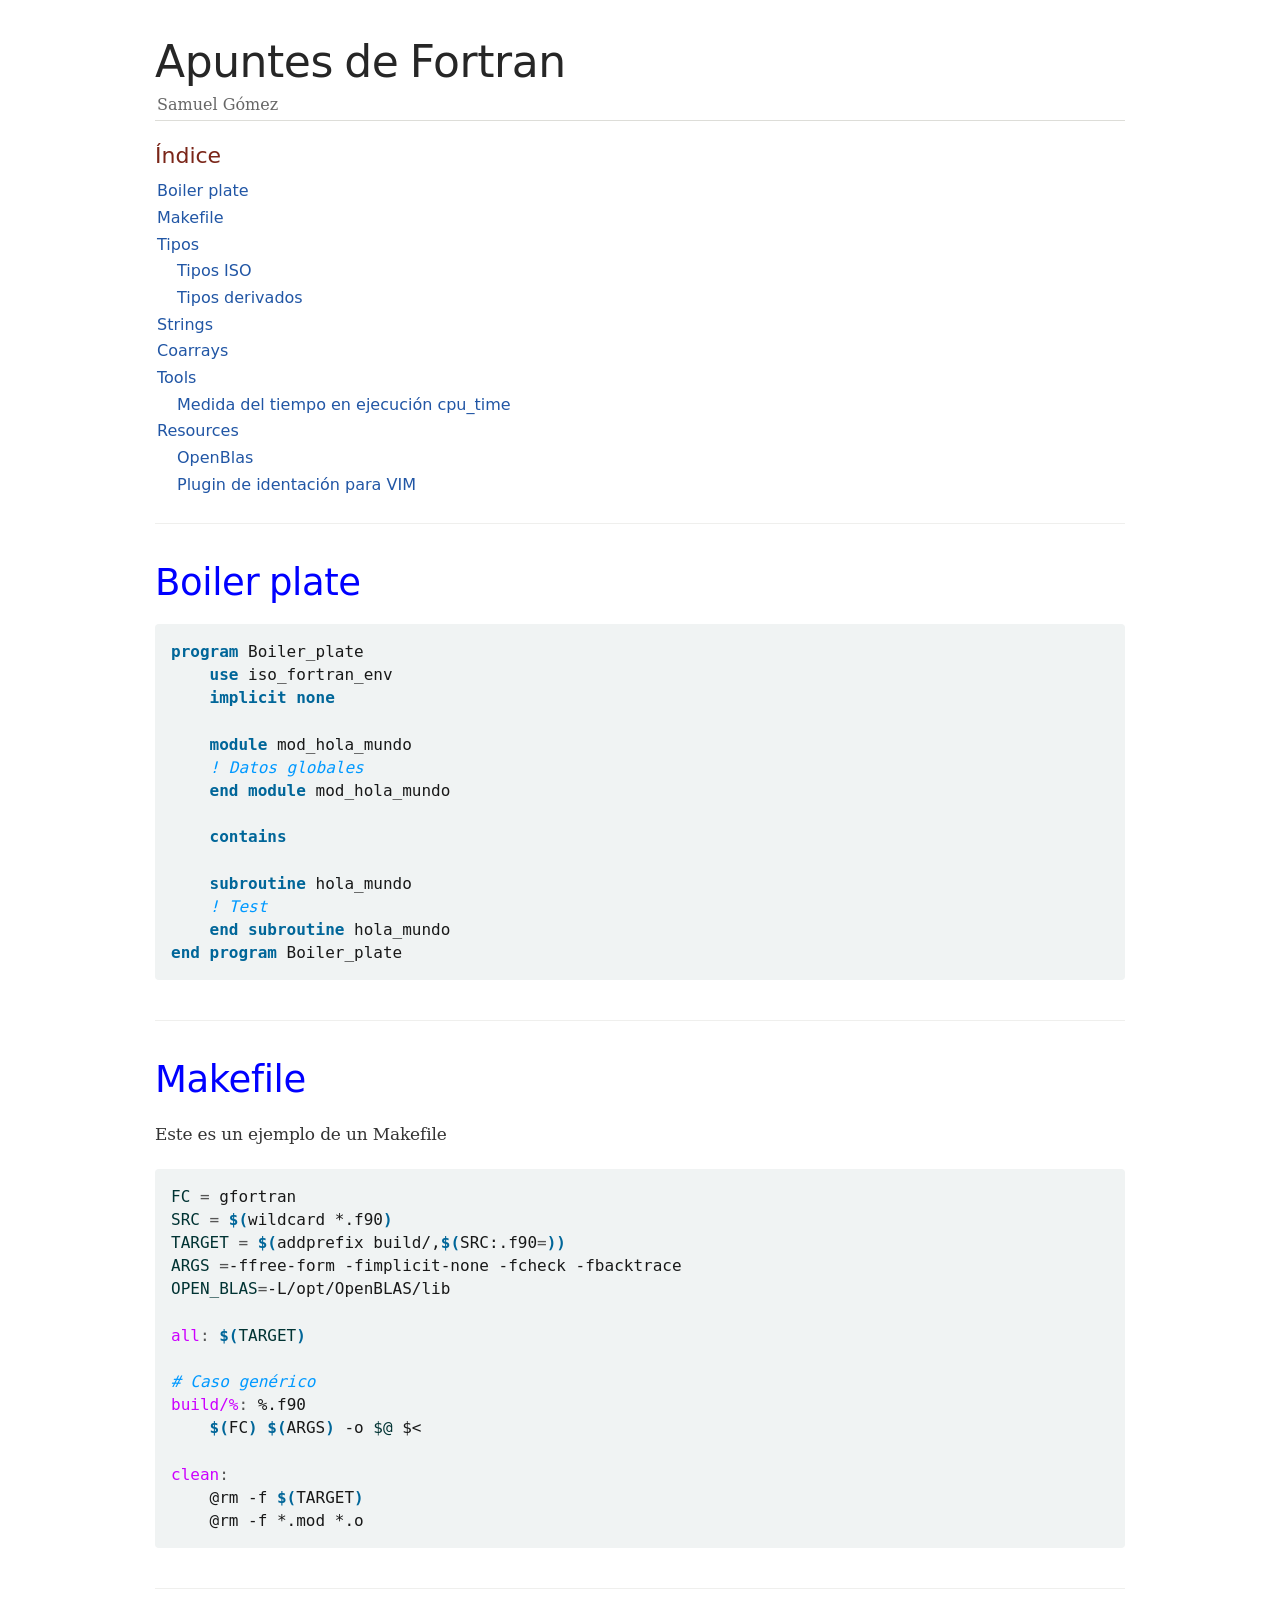
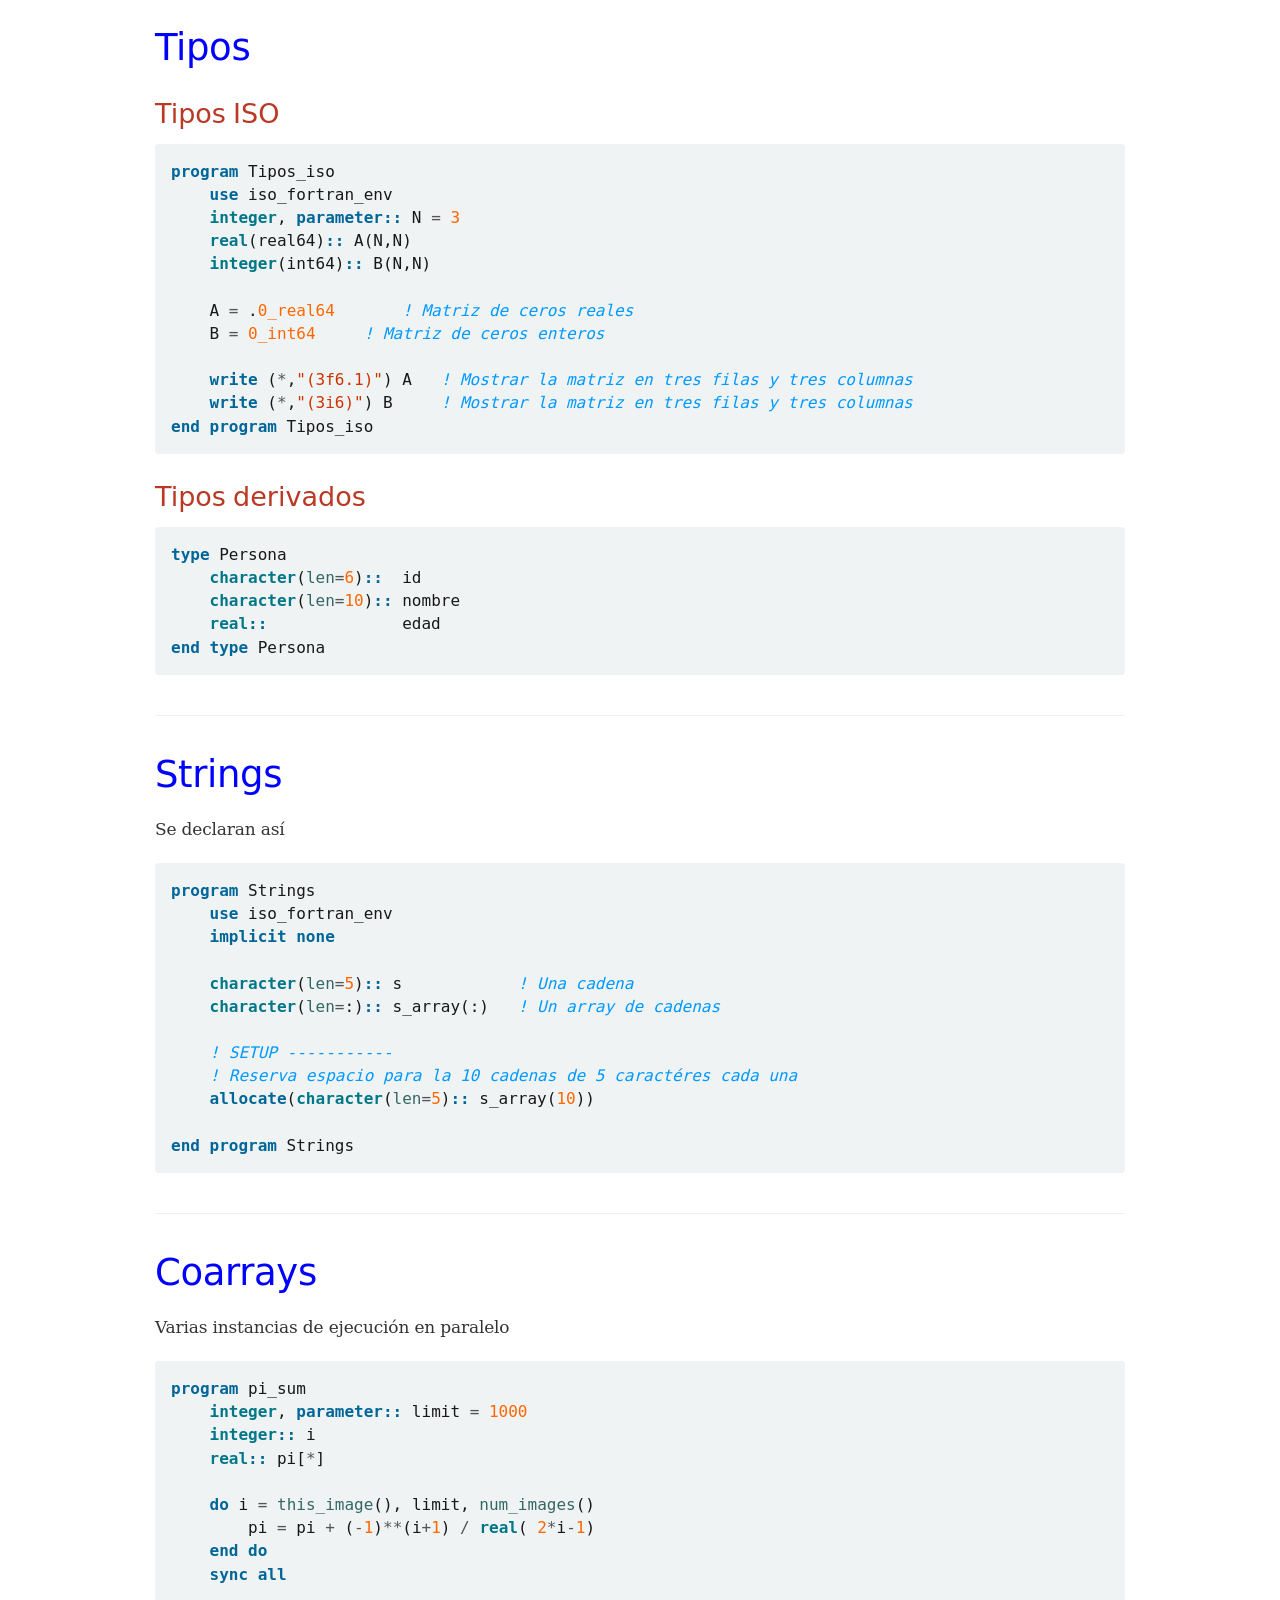
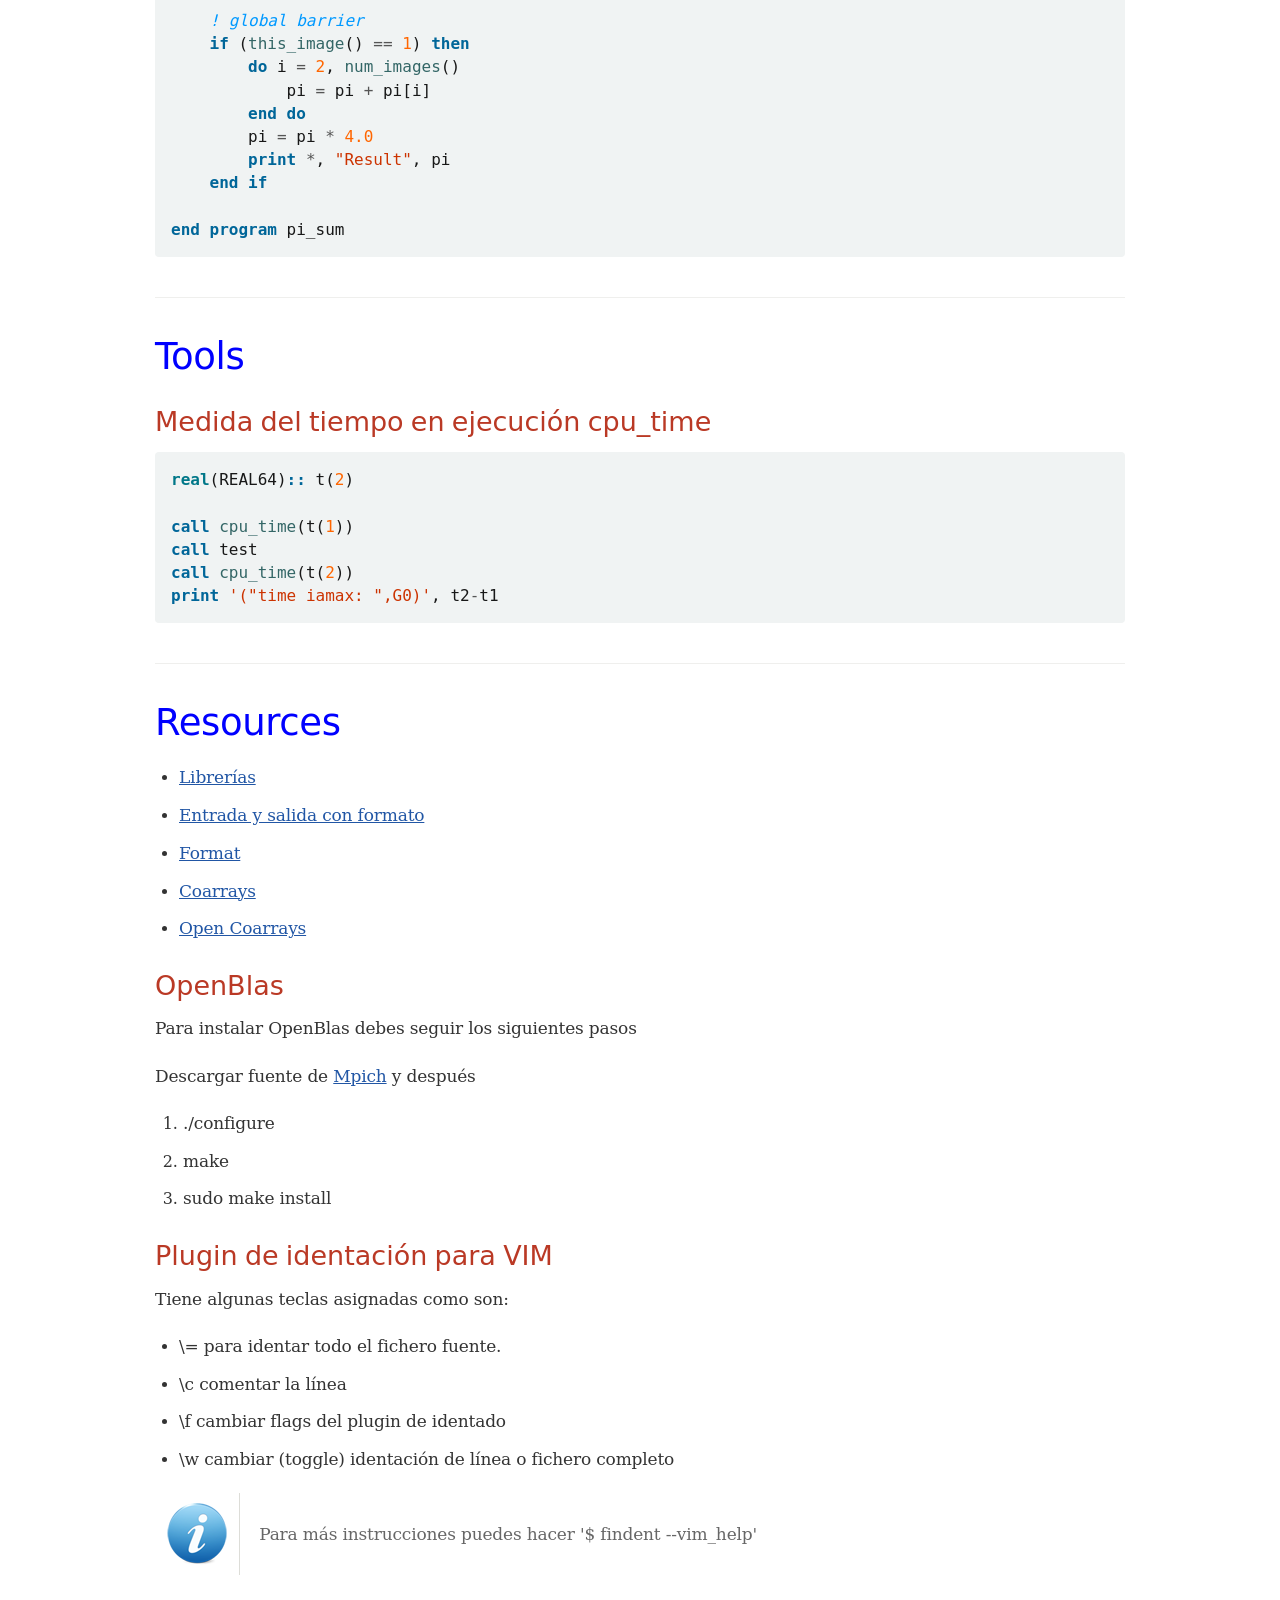
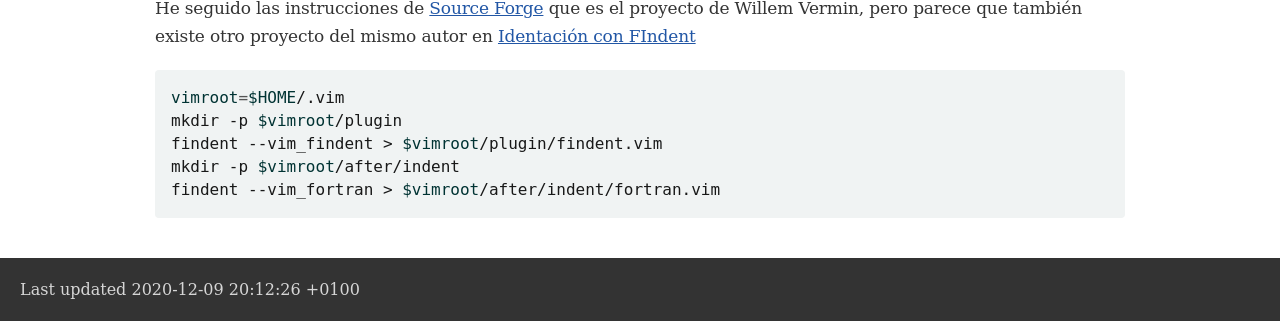
==== doc/index.html @ 69da6b77 "2020-12-10" ====
<!DOCTYPE html>
<html lang="es">
<head>
<meta charset="UTF-8">
<meta http-equiv="X-UA-Compatible" content="IE=edge">
<meta name="viewport" content="width=device-width, initial-scale=1.0">
<meta name="generator" content="Asciidoctor 2.0.11">
<meta name="author" content="Samuel Gómez">
<title>Apuntes de Fortran</title>
<style>
/* Asciidoctor default stylesheet | MIT License | https://asciidoctor.org */
/* Remove comment around @import statement below when using as a custom stylesheet */
/*@import url("//fonts.googleapis.com/css?family=Open+Sans:300,300italic,400,400italic,600,600italic%7CNoto+Serif:400,400italic,700,700italic%7CDroid+Sans+Mono:400,700");
*/
 article,aside,details,figcaption,figure,footer,header,hgroup,main,nav,section,summary{
    display:block
}
 audio,canvas,video{
    display:inline-block
}
 audio:not([controls]){
    display:none;
    height:0
}
 [hidden],template{
    display:none
}
 script{
    display:none!important
}
 html{
    font-family:sans-serif;
    -ms-text-size-adjust:100%;
    -webkit-text-size-adjust:100%
}
 body{
    margin:0
}
 a{
    background:transparent
}
 a:focus{
    outline:thin dotted
}
 a:active,a:hover{
    outline:0
}
 h1{
    font-size:2em;
    margin:.67em 0
}
 abbr[title]{
    border-bottom:1px dotted
}
 b,strong{
    font-weight:bold
}
 dfn{
    font-style:italic
}
 hr{
    -moz-box-sizing:content-box;
    box-sizing:content-box;
    height:0
}
 mark{
    background:#ff0;
    color:#000
}
 code,kbd,pre,samp{
    font-family:monospace;
    font-size:1em
}
 pre{
    white-space:pre-wrap
}
 q{
    quotes:"\201C" "\201D" "\2018" "\2019"
}
 small{
    font-size:80%
}
 sub,sup{
    font-size:75%;
    line-height:0;
    position:relative;
    vertical-align:baseline
}
 sup{
    top:-.5em
}
 sub{
    bottom:-.25em
}
 img{
    border:0
}
 svg:not(:root){
    overflow:hidden
}
 figure{
    margin:0
}
 fieldset{
    border:1px solid silver;
    margin:0 2px;
    padding:.35em .625em .75em
}
 legend{
    border:0;
    padding:0
}
 button,input,select,textarea{
    font-family:inherit;
    font-size:100%;
    margin:0
}
 button,input{
    line-height:normal
}
 button,select{
    text-transform:none
}
 button,html input[type="button"],input[type="reset"],input[type="submit"]{
    -webkit-appearance:button;
    cursor:pointer
}
 button[disabled],html input[disabled]{
    cursor:default
}
 input[type="checkbox"],input[type="radio"]{
    box-sizing:border-box;
    padding:0
}
 input[type="search"]{
    -webkit-appearance:textfield;
    -moz-box-sizing:content-box;
    -webkit-box-sizing:content-box;
    box-sizing:content-box
}
 input[type="search"]::-webkit-search-cancel-button,input[type="search"]::-webkit-search-decoration{
    -webkit-appearance:none
}
 button::-moz-focus-inner,input::-moz-focus-inner{
    border:0;
    padding:0
}
 textarea{
    overflow:auto;
    vertical-align:top
}
 table{
    border-collapse:collapse;
    border-spacing:0
}
 *,*:before,*:after{
    -moz-box-sizing:border-box;
    -webkit-box-sizing:border-box;
    box-sizing:border-box
}
 html,body{
    font-size:100%
}
 body{
    background:#fff;
    color:rgba(0,0,0,.8);
    padding:0;
    margin:0;
    font-family:"Noto Serif","DejaVu Serif",serif;
    font-weight:400;
    font-style:normal;
    line-height:1;
    position:relative;
    cursor:auto
}
 a:hover{
    cursor:pointer
}
 img,object,embed{
    max-width:100%;
    height:auto
}
 object,embed{
    height:100%
}
 img{
    -ms-interpolation-mode:bicubic
}
 .left{
    float:left!important
}
 .right{
    float:right!important
}
 .text-left{
    text-align:left!important
}
 .text-right{
    text-align:right!important
}
 .text-center{
    text-align:center!important
}
 .text-justify{
    text-align:justify!important
}
 .hide{
    display:none
}
 body{
    -webkit-font-smoothing:antialiased
}
 img,object,svg{
    display:inline-block;
    vertical-align:middle
}
 textarea{
    height:auto;
    min-height:50px
}
 select{
    width:100%
}
 .center{
    margin-left:auto;
    margin-right:auto
}
 .spread{
    width:100%
}
 p.lead,.paragraph.lead>p,#preamble>.sectionbody>.paragraph:first-of-type p{
    font-size:1.21875em;
    line-height:1.6
}
 .subheader,.admonitionblock td.content>.title,.audioblock>.title,.exampleblock>.title,.imageblock>.title,.listingblock>.title,.literalblock>.title,.stemblock>.title,.openblock>.title,.paragraph>.title,.quoteblock>.title,table.tableblock>.title,.verseblock>.title,.videoblock>.title,.dlist>.title,.olist>.title,.ulist>.title,.qlist>.title,.hdlist>.title{
    line-height:1.45;
    color:#7a2518;
    font-weight:400;
    margin-top:0;
    margin-bottom:.25em
}
 div,dl,dt,dd,ul,ol,li,h1,h2,h3,#toctitle,.sidebarblock>.content>.title,h4,h5,h6,pre,form,p,blockquote,th,td{
    margin:0;
    padding:0;
    direction:ltr
}
 a{
    color:#2156a5;
    text-decoration:underline;
    line-height:inherit
}
 a:hover,a:focus{
    color:#1d4b8f
}
 a img{
    border:none
}
 p{
    font-family:inherit;
    font-weight:400;
    font-size:1em;
    line-height:1.6;
    margin-bottom:1.25em;
    text-rendering:optimizeLegibility
}
 p aside{
    font-size:.875em;
    line-height:1.35;
    font-style:italic
}
 h1,h2,h3,#toctitle,.sidebarblock>.content>.title,h4,h5,h6{
    font-family:"Open Sans","DejaVu Sans",sans-serif;
    font-weight:300;
    font-style:normal;
    color:#ba3925;
    text-rendering:optimizeLegibility;
    margin-top:1em;
    margin-bottom:.5em;
    line-height:1.0125em
}
 h1 small,h2 small,h3 small,#toctitle small,.sidebarblock>.content>.title small,h4 small,h5 small,h6 small{
    font-size:60%;
    color:#e99b8f;
    line-height:0
}
 h1{
    font-size:2.125em
}
 h2{
    font-size:1.6875em;
     color: blue
}
 h3,#toctitle,.sidebarblock>.content>.title{
    font-size:1.375em
}
 h4,h5{
    font-size:1.125em
}
 h6{
    font-size:1em
}
 hr{
    border:solid #ddddd8;
    border-width:1px 0 0;
    clear:both;
    margin:1.25em 0 1.1875em;
    height:0
}
 em,i{
    font-style:italic;
    line-height:inherit
}
 strong,b{
    font-weight:bold;
    line-height:inherit
}
 small{
    font-size:60%;
    line-height:inherit
}
 code{
    font-family:"Droid Sans Mono","DejaVu Sans Mono",monospace;
    font-weight:400;
    color:rgba(0,0,0,.9)
}
 ul,ol,dl{
    font-size:1em;
    line-height:1.6;
    margin-bottom:1.25em;
    list-style-position:outside;
    font-family:inherit
}
 ul,ol,ul.no-bullet,ol.no-bullet{
    margin-left:1.5em
}
 ul li ul,ul li ol{
    margin-left:1.25em;
    margin-bottom:0;
    font-size:1em
}
 ul.square li ul,ul.circle li ul,ul.disc li ul{
    list-style:inherit
}
 ul.square{
    list-style-type:square
}
 ul.circle{
    list-style-type:circle
}
 ul.disc{
    list-style-type:disc
}
 ul.no-bullet{
    list-style:none
}
 ol li ul,ol li ol{
    margin-left:1.25em;
    margin-bottom:0
}
 dl dt{
    margin-bottom:.3125em;
    font-weight:bold
}
 dl dd{
    margin-bottom:1.25em
}
 abbr,acronym{
    text-transform:uppercase;
    font-size:90%;
    color:rgba(0,0,0,.8);
    border-bottom:1px dotted #ddd;
    cursor:help
}
 abbr{
    text-transform:none
}
 blockquote{
    margin:0 0 1.25em;
    padding:.5625em 1.25em 0 1.1875em;
    border-left:1px solid #ddd
}
 blockquote cite{
    display:block;
    font-size:.9375em;
    color:rgba(0,0,0,.6)
}
 blockquote cite:before{
    content:"\2014 \0020"
}
 blockquote cite a,blockquote cite a:visited{
    color:rgba(0,0,0,.6)
}
 blockquote,blockquote p{
    line-height:1.6;
    color:rgba(0,0,0,.85)
}
 @media only screen and (min-width:768px){
    h1,h2,h3,#toctitle,.sidebarblock>.content>.title,h4,h5,h6{
        line-height:1.2
    }
     h1{
        font-size:2.75em
    }
     h2{
        font-size:2.3125em
    }
     h3,#toctitle,.sidebarblock>.content>.title{
        font-size:1.6875em
    }
     h4{
        font-size:1.4375em
    }
}
 table{
    background:#fff;
    margin-bottom:1.25em;
    border:solid 1px #dedede
}
 table thead,table tfoot{
    background:#f7f8f7;
    font-weight:bold
}
 table thead tr th,table thead tr td,table tfoot tr th,table tfoot tr td{
    padding:.5em .625em .625em;
    font-size:inherit;
    color:rgba(0,0,0,.8);
    text-align:left
}
 table tr th,table tr td{
    padding:.5625em .625em;
    font-size:inherit;
    color:rgba(0,0,0,.8)
}
 table tr.even,table tr.alt,table tr:nth-of-type(even){
    background:#f8f8f7
}
 table thead tr th,table tfoot tr th,table tbody tr td,table tr td,table tfoot tr td{
    display:table-cell;
    line-height:1.6
}
 body{
    tab-size:4
}
 h1,h2,h3,#toctitle,.sidebarblock>.content>.title,h4,h5,h6{
    line-height:1.2;
    word-spacing:-.05em
}
 h1 strong,h2 strong,h3 strong,#toctitle strong,.sidebarblock>.content>.title strong,h4 strong,h5 strong,h6 strong{
    font-weight:400
}
 .clearfix:before,.clearfix:after,.float-group:before,.float-group:after{
    content:" ";
    display:table
}
 .clearfix:after,.float-group:after{
    clear:both
}
 *:not(pre)>code{
    font-size:.9375em;
    font-style:normal!important;
    letter-spacing:0;
    padding:.1em .5ex;
    word-spacing:-.15em;
    background-color:#f7f7f8;
    -webkit-border-radius:4px;
    border-radius:4px;
    line-height:1.45;
    text-rendering:optimizeSpeed
}
 pre,pre>code{
    line-height:1.45;
    color:rgba(0,0,0,.9);
    font-family:"Droid Sans Mono","DejaVu Sans Mono",monospace;
    font-weight:400;
    text-rendering:optimizeSpeed
}
 .keyseq{
    color:rgba(51,51,51,.8)
}
 kbd{
    font-family:"Droid Sans Mono","DejaVu Sans Mono",monospace;
    display:inline-block;
    color:rgba(0,0,0,.8);
    font-size:.65em;
    line-height:1.45;
    background-color:#f7f7f7;
    border:1px solid #ccc;
    -webkit-border-radius:3px;
    border-radius:3px;
    -webkit-box-shadow:0 1px 0 rgba(0,0,0,.2),0 0 0 .1em white inset;
    box-shadow:0 1px 0 rgba(0,0,0,.2),0 0 0 .1em #fff inset;
    margin:0 .15em;
    padding:.2em .5em;
    vertical-align:middle;
    position:relative;
    top:-.1em;
    white-space:nowrap
}
 .keyseq kbd:first-child{
    margin-left:0
}
 .keyseq kbd:last-child{
    margin-right:0
}
 .menuseq,.menu{
    color:rgba(0,0,0,.8)
}
 b.button:before,b.button:after{
    position:relative;
    top:-1px;
    font-weight:400
}
 b.button:before{
    content:"[";
    padding:0 3px 0 2px
}
 b.button:after{
    content:"]";
    padding:0 2px 0 3px
}
 p a>code:hover{
    color:rgba(0,0,0,.9)
}
 #header,#content,#footnotes,#footer{
    width:100%;
    margin-left:auto;
    margin-right:auto;
    margin-top:0;
    margin-bottom:0;
    max-width:62.5em;
    *zoom:1;
    position:relative;
    padding-left:.9375em;
    padding-right:.9375em
}
 #header:before,#header:after,#content:before,#content:after,#footnotes:before,#footnotes:after,#footer:before,#footer:after{
    content:" ";
    display:table
}
 #header:after,#content:after,#footnotes:after,#footer:after{
    clear:both
}
 #content{
    margin-top:1.25em
}
 #content:before{
    content:none
}
 #header>h1:first-child{
    color:rgba(0,0,0,.85);
    margin-top:2.25rem;
    margin-bottom:0
}
 #header>h1:first-child+#toc{
    margin-top:8px;
    border-top:1px solid #ddddd8
}
 #header>h1:only-child,body.toc2 #header>h1:nth-last-child(2){
    border-bottom:1px solid #ddddd8;
    padding-bottom:8px
}
 #header .details{
    border-bottom:1px solid #ddddd8;
    line-height:1.45;
    padding-top:.25em;
    padding-bottom:.25em;
    padding-left:.25em;
    color:rgba(0,0,0,.6);
    display:-ms-flexbox;
    display:-webkit-flex;
    display:flex;
    -ms-flex-flow:row wrap;
    -webkit-flex-flow:row wrap;
    flex-flow:row wrap
}
 #header .details span:first-child{
    margin-left:-.125em
}
 #header .details span.email a{
    color:rgba(0,0,0,.85)
}
 #header .details br{
    display:none
}
 #header .details br+span:before{
    content:"\00a0\2013\00a0"
}
 #header .details br+span.author:before{
    content:"\00a0\22c5\00a0";
    color:rgba(0,0,0,.85)
}
 #header .details br+span#revremark:before{
    content:"\00a0|\00a0"
}
 #header #revnumber{
    text-transform:capitalize
}
 #header #revnumber:after{
    content:"\00a0"
}
 #content>h1:first-child:not([class]){
    color:rgba(0,0,0,.85);
    border-bottom:1px solid #ddddd8;
    padding-bottom:8px;
    margin-top:0;
    padding-top:1rem;
    margin-bottom:1.25rem
}
 #toc{
    border-bottom:1px solid #efefed;
    padding-bottom:.5em
}
 #toc>ul{
    margin-left:.125em
}
 #toc ul.sectlevel0>li>a{
    font-style:italic
}
 #toc ul.sectlevel0 ul.sectlevel1{
    margin:.5em 0
}
 #toc ul{
    font-family:"Open Sans","DejaVu Sans",sans-serif;
    list-style-type:none
}
 #toc li{
    line-height:1.3334;
    margin-top:.3334em
}
 #toc a{
    text-decoration:none
}
 #toc a:active{
    text-decoration:underline
}
 #toctitle{
    color:#7a2518;
    font-size:1.2em
}
 @media only screen and (min-width:768px){
    #toctitle{
        font-size:1.375em
    }
     body.toc2{
        padding-left:15em;
        padding-right:0
    }
     #toc.toc2{
        margin-top:0!important;
        background-color:#f8f8f7;
        position:fixed;
        width:15em;
        left:0;
        top:0;
        border-right:1px solid #efefed;
        border-top-width:0!important;
        border-bottom-width:0!important;
        z-index:1000;
        padding:1.25em 1em;
        height:100%;
        overflow:auto
    }
     #toc.toc2 #toctitle{
        margin-top:0;
        margin-bottom:.8rem;
        font-size:1.2em
    }
     #toc.toc2>ul{
        font-size:.9em;
        margin-bottom:0
    }
     #toc.toc2 ul ul{
        margin-left:0;
        padding-left:1em
    }
     #toc.toc2 ul.sectlevel0 ul.sectlevel1{
        padding-left:0;
        margin-top:.5em;
        margin-bottom:.5em
    }
     body.toc2.toc-right{
        padding-left:0;
        padding-right:15em
    }
     body.toc2.toc-right #toc.toc2{
        border-right-width:0;
        border-left:1px solid #efefed;
        left:auto;
        right:0
    }
}
 @media only screen and (min-width:1280px){
    body.toc2{
        padding-left:20em;
        padding-right:0
    }
     #toc.toc2{
        width:20em
    }
     #toc.toc2 #toctitle{
        font-size:1.375em
    }
     #toc.toc2>ul{
        font-size:.95em
    }
     #toc.toc2 ul ul{
        padding-left:1.25em
    }
     body.toc2.toc-right{
        padding-left:0;
        padding-right:20em
    }
}
 #content #toc{
    border-style:solid;
    border-width:1px;
    border-color:#e0e0dc;
    margin-bottom:1.25em;
    padding:1.25em;
    background:#f8f8f7;
    -webkit-border-radius:4px;
    border-radius:4px
}
 #content #toc>:first-child{
    margin-top:0
}
 #content #toc>:last-child{
    margin-bottom:0
}
 #footer{
    max-width:100%;
    background-color:rgba(0,0,0,.8);
    padding:1.25em
}
 #footer-text{
    color:rgba(255,255,255,.8);
    line-height:1.44
}
 .sect1{
    padding-bottom:.625em
}
 @media only screen and (min-width:768px){
    .sect1{
        padding-bottom:1.25em
    }
}
 .sect1+.sect1{
    border-top:1px solid #efefed
}
 #content h1>a.anchor,h2>a.anchor,h3>a.anchor,#toctitle>a.anchor,.sidebarblock>.content>.title>a.anchor,h4>a.anchor,h5>a.anchor,h6>a.anchor{
    position:absolute;
    z-index:1001;
    width:1.5ex;
    margin-left:-1.5ex;
    display:block;
    text-decoration:none!important;
    visibility:hidden;
    text-align:center;
    font-weight:400
}
 #content h1>a.anchor:before,h2>a.anchor:before,h3>a.anchor:before,#toctitle>a.anchor:before,.sidebarblock>.content>.title>a.anchor:before,h4>a.anchor:before,h5>a.anchor:before,h6>a.anchor:before{
    content:"\00A7";
    font-size:.85em;
    display:block;
    padding-top:.1em
}
 #content h1:hover>a.anchor,#content h1>a.anchor:hover,h2:hover>a.anchor,h2>a.anchor:hover,h3:hover>a.anchor,#toctitle:hover>a.anchor,.sidebarblock>.content>.title:hover>a.anchor,h3>a.anchor:hover,#toctitle>a.anchor:hover,.sidebarblock>.content>.title>a.anchor:hover,h4:hover>a.anchor,h4>a.anchor:hover,h5:hover>a.anchor,h5>a.anchor:hover,h6:hover>a.anchor,h6>a.anchor:hover{
    visibility:visible
}
 #content h1>a.link,h2>a.link,h3>a.link,#toctitle>a.link,.sidebarblock>.content>.title>a.link,h4>a.link,h5>a.link,h6>a.link{
    color:#ba3925;
    text-decoration:none
}
 #content h1>a.link:hover,h2>a.link:hover,h3>a.link:hover,#toctitle>a.link:hover,.sidebarblock>.content>.title>a.link:hover,h4>a.link:hover,h5>a.link:hover,h6>a.link:hover{
    color:#a53221
}
 .audioblock,.imageblock,.literalblock,.listingblock,.stemblock,.videoblock{
    margin-bottom:1.25em
}
 .admonitionblock td.content>.title,.audioblock>.title,.exampleblock>.title,.imageblock>.title,.listingblock>.title,.literalblock>.title,.stemblock>.title,.openblock>.title,.paragraph>.title,.quoteblock>.title,table.tableblock>.title,.verseblock>.title,.videoblock>.title,.dlist>.title,.olist>.title,.ulist>.title,.qlist>.title,.hdlist>.title{
    text-rendering:optimizeLegibility;
    text-align:left;
    font-family:"Noto Serif","DejaVu Serif",serif;
    font-size:1rem;
    font-style:italic
}
 table.tableblock>caption.title{
    white-space:nowrap;
    overflow:visible;
    max-width:0
}
 .paragraph.lead>p,#preamble>.sectionbody>.paragraph:first-of-type p{
    color:rgba(0,0,0,.85)
}
 table.tableblock #preamble>.sectionbody>.paragraph:first-of-type p{
    font-size:inherit
}
 .admonitionblock>table{
    border-collapse:separate;
    border:0;
    background:none;
    width:100%
}
 .admonitionblock>table td.icon{
    text-align:center;
    width:80px
}
 .admonitionblock>table td.icon img{
    max-width:none
}
 .admonitionblock>table td.icon .title{
    font-weight:bold;
    font-family:"Open Sans","DejaVu Sans",sans-serif;
    text-transform:uppercase
}
 .admonitionblock>table td.content{
    padding-left:1.125em;
    padding-right:1.25em;
    border-left:1px solid #ddddd8;
    color:rgba(0,0,0,.6)
}
 .admonitionblock>table td.content>:last-child>:last-child{
    margin-bottom:0
}
 .exampleblock>.content{
    border-style:solid;
    border-width:1px;
    border-color:#e6e6e6;
    margin-bottom:1.25em;
    padding:1.25em;
    background:#fff;
    -webkit-border-radius:4px;
    border-radius:4px
}
 .exampleblock>.content>:first-child{
    margin-top:0
}
 .exampleblock>.content>:last-child{
    margin-bottom:0
}
 .sidebarblock{
    border-style:solid;
    border-width:1px;
    border-color:#e0e0dc;
    margin-bottom:1.25em;
    padding:1.25em;
    background:#f8f8f7;
    -webkit-border-radius:4px;
    border-radius:4px
}
 .sidebarblock>:first-child{
    margin-top:0
}
 .sidebarblock>:last-child{
    margin-bottom:0
}
 .sidebarblock>.content>.title{
    color:#7a2518;
    margin-top:0;
    text-align:center
}
 .exampleblock>.content>:last-child>:last-child,.exampleblock>.content .olist>ol>li:last-child>:last-child,.exampleblock>.content .ulist>ul>li:last-child>:last-child,.exampleblock>.content .qlist>ol>li:last-child>:last-child,.sidebarblock>.content>:last-child>:last-child,.sidebarblock>.content .olist>ol>li:last-child>:last-child,.sidebarblock>.content .ulist>ul>li:last-child>:last-child,.sidebarblock>.content .qlist>ol>li:last-child>:last-child{
    margin-bottom:0
}
 .literalblock pre,.listingblock pre:not(.highlight),.listingblock pre[class="highlight"],.listingblock pre[class^="highlight "],.listingblock pre.CodeRay,.listingblock pre.prettyprint{
    background:#f7f7f8
}
 .sidebarblock .literalblock pre,.sidebarblock .listingblock pre:not(.highlight),.sidebarblock .listingblock pre[class="highlight"],.sidebarblock .listingblock pre[class^="highlight "],.sidebarblock .listingblock pre.CodeRay,.sidebarblock .listingblock pre.prettyprint{
    background:#f2f1f1
}
 .literalblock pre,.literalblock pre[class],.listingblock pre,.listingblock pre[class]{
    -webkit-border-radius:4px;
    border-radius:4px;
    word-wrap:break-word;
    padding:1em;
    font-size:.8125em
}
 .literalblock pre.nowrap,.literalblock pre[class].nowrap,.listingblock pre.nowrap,.listingblock pre[class].nowrap{
    overflow-x:auto;
    white-space:pre;
    word-wrap:normal
}
 @media only screen and (min-width:768px){
    .literalblock pre,.literalblock pre[class],.listingblock pre,.listingblock pre[class]{
        font-size:.90625em
    }
}
 @media only screen and (min-width:1280px){
    .literalblock pre,.literalblock pre[class],.listingblock pre,.listingblock pre[class]{
        font-size:1em
    }
}
 .literalblock.output pre{
    color:#f7f7f8;
    background-color:rgba(0,0,0,.9)
}
 .listingblock pre.highlightjs{
    padding:0
}
 .listingblock pre.highlightjs>code{
    padding:1em;
    -webkit-border-radius:4px;
    border-radius:4px
}
 .listingblock pre.prettyprint{
    border-width:0
}
 .listingblock>.content{
    position:relative
}
 .listingblock code[data-lang]:before{
    display:none;
    content:attr(data-lang);
    position:absolute;
    font-size:.75em;
    top:.425rem;
    right:.5rem;
    line-height:1;
    text-transform:uppercase;
    color:#999
}
 .listingblock:hover code[data-lang]:before{
    display:block
}
 .listingblock.terminal pre .command:before{
    content:attr(data-prompt);
    padding-right:.5em;
    color:#999
}
 .listingblock.terminal pre .command:not([data-prompt]):before{
    content:"$"
}
 table.pyhltable{
    border-collapse:separate;
    border:0;
    margin-bottom:0;
    background:none
}
 table.pyhltable td{
    vertical-align:top;
    padding-top:0;
    padding-bottom:0;
    line-height:1.45
}
 table.pyhltable td.code{
    padding-left:.75em;
    padding-right:0
}
 pre.pygments .lineno,table.pyhltable td:not(.code){
    color:#999;
    padding-left:0;
    padding-right:.5em;
    border-right:1px solid #ddddd8
}
 pre.pygments .lineno{
    display:inline-block;
    margin-right:.25em
}
 table.pyhltable .linenodiv{
    background:none!important;
    padding-right:0!important
}
 .quoteblock{
    margin:0 1em 1.25em 1.5em;
    display:table
}
 .quoteblock>.title{
    margin-left:-1.5em;
    margin-bottom:.75em
}
 .quoteblock blockquote,.quoteblock blockquote p{
    color:rgba(0,0,0,.85);
    font-size:1.15rem;
    line-height:1.75;
    word-spacing:.1em;
    letter-spacing:0;
    font-style:italic;
    text-align:justify
}
 .quoteblock blockquote{
    margin:0;
    padding:0;
    border:0
}
 .quoteblock blockquote:before{
    content:"\201c";
    float:left;
    font-size:2.75em;
    font-weight:bold;
    line-height:.6em;
    margin-left:-.6em;
    color:#7a2518;
    text-shadow:0 1px 2px rgba(0,0,0,.1)
}
 .quoteblock blockquote>.paragraph:last-child p{
    margin-bottom:0
}
 .quoteblock .attribution{
    margin-top:.5em;
    margin-right:.5ex;
    text-align:right
}
 .quoteblock .quoteblock{
    margin-left:0;
    margin-right:0;
    padding:.5em 0;
    border-left:3px solid rgba(0,0,0,.6)
}
 .quoteblock .quoteblock blockquote{
    padding:0 0 0 .75em
}
 .quoteblock .quoteblock blockquote:before{
    display:none
}
 .verseblock{
    margin:0 1em 1.25em 1em
}
 .verseblock pre{
    font-family:"Open Sans","DejaVu Sans",sans;
    font-size:1.15rem;
    color:rgba(0,0,0,.85);
    font-weight:300;
    text-rendering:optimizeLegibility
}
 .verseblock pre strong{
    font-weight:400
}
 .verseblock .attribution{
    margin-top:1.25rem;
    margin-left:.5ex
}
 .quoteblock .attribution,.verseblock .attribution{
    font-size:.9375em;
    line-height:1.45;
    font-style:italic
}
 .quoteblock .attribution br,.verseblock .attribution br{
    display:none
}
 .quoteblock .attribution cite,.verseblock .attribution cite{
    display:block;
    letter-spacing:-.025em;
    color:rgba(0,0,0,.6)
}
 .quoteblock.abstract{
    margin:0 0 1.25em 0;
    display:block
}
 .quoteblock.abstract blockquote,.quoteblock.abstract blockquote p{
    text-align:left;
    word-spacing:0
}
 .quoteblock.abstract blockquote:before,.quoteblock.abstract blockquote p:first-of-type:before{
    display:none
}
 table.tableblock{
    max-width:100%;
    border-collapse:separate
}
 table.tableblock td>.paragraph:last-child p>p:last-child,table.tableblock th>p:last-child,table.tableblock td>p:last-child{
    margin-bottom:0
}
 table.tableblock,th.tableblock,td.tableblock{
    border:0 solid #dedede
}
 table.grid-all th.tableblock,table.grid-all td.tableblock{
    border-width:0 1px 1px 0
}
 table.grid-all tfoot>tr>th.tableblock,table.grid-all tfoot>tr>td.tableblock{
    border-width:1px 1px 0 0
}
 table.grid-cols th.tableblock,table.grid-cols td.tableblock{
    border-width:0 1px 0 0
}
 table.grid-all *>tr>.tableblock:last-child,table.grid-cols *>tr>.tableblock:last-child{
    border-right-width:0
}
 table.grid-rows th.tableblock,table.grid-rows td.tableblock{
    border-width:0 0 1px 0
}
 table.grid-all tbody>tr:last-child>th.tableblock,table.grid-all tbody>tr:last-child>td.tableblock,table.grid-all thead:last-child>tr>th.tableblock,table.grid-rows tbody>tr:last-child>th.tableblock,table.grid-rows tbody>tr:last-child>td.tableblock,table.grid-rows thead:last-child>tr>th.tableblock{
    border-bottom-width:0
}
 table.grid-rows tfoot>tr>th.tableblock,table.grid-rows tfoot>tr>td.tableblock{
    border-width:1px 0 0 0
}
 table.frame-all{
    border-width:1px
}
 table.frame-sides{
    border-width:0 1px
}
 table.frame-topbot{
    border-width:1px 0
}
 th.halign-left,td.halign-left{
    text-align:left
}
 th.halign-right,td.halign-right{
    text-align:right
}
 th.halign-center,td.halign-center{
    text-align:center
}
 th.valign-top,td.valign-top{
    vertical-align:top
}
 th.valign-bottom,td.valign-bottom{
    vertical-align:bottom
}
 th.valign-middle,td.valign-middle{
    vertical-align:middle
}
 table thead th,table tfoot th{
    font-weight:bold
}
 tbody tr th{
    display:table-cell;
    line-height:1.6;
    background:#f7f8f7
}
 tbody tr th,tbody tr th p,tfoot tr th,tfoot tr th p{
    color:rgba(0,0,0,.8);
    font-weight:bold
}
 p.tableblock>code:only-child{
    background:none;
    padding:0
}
 p.tableblock{
    font-size:1em
}
 td>div.verse{
    white-space:pre
}
 ol{
    margin-left:1.75em
}
 ul li ol{
    margin-left:1.5em
}
 dl dd{
    margin-left:1.125em
}
 dl dd:last-child,dl dd:last-child>:last-child{
    margin-bottom:0
}
 ol>li p,ul>li p,ul dd,ol dd,.olist .olist,.ulist .ulist,.ulist .olist,.olist .ulist{
    margin-bottom:.625em
}
 ul.unstyled,ol.unnumbered,ul.checklist,ul.none{
    list-style-type:none
}
 ul.unstyled,ol.unnumbered,ul.checklist{
    margin-left:.625em
}
 ul.checklist li>p:first-child>.fa-square-o:first-child,ul.checklist li>p:first-child>.fa-check-square-o:first-child{
    width:1em;
    font-size:.85em
}
 ul.checklist li>p:first-child>input[type="checkbox"]:first-child{
    width:1em;
    position:relative;
    top:1px
}
 ul.inline{
    margin:0 auto .625em auto;
    margin-left:-1.375em;
    margin-right:0;
    padding:0;
    list-style:none;
    overflow:hidden
}
 ul.inline>li{
    list-style:none;
    float:left;
    margin-left:1.375em;
    display:block
}
 ul.inline>li>*{
    display:block
}
 .unstyled dl dt{
    font-weight:400;
    font-style:normal
}
 ol.arabic{
    list-style-type:decimal
}
 ol.decimal{
    list-style-type:decimal-leading-zero
}
 ol.loweralpha{
    list-style-type:lower-alpha
}
 ol.upperalpha{
    list-style-type:upper-alpha
}
 ol.lowerroman{
    list-style-type:lower-roman
}
 ol.upperroman{
    list-style-type:upper-roman
}
 ol.lowergreek{
    list-style-type:lower-greek
}
 .hdlist>table,.colist>table{
    border:0;
    background:none
}
 .hdlist>table>tbody>tr,.colist>table>tbody>tr{
    background:none
}
 td.hdlist1,td.hdlist2{
    vertical-align:top;
    padding:0 .625em
}
 td.hdlist1{
    font-weight:bold;
    padding-bottom:1.25em
}
 .literalblock+.colist,.listingblock+.colist{
    margin-top:-.5em
}
 .colist>table tr>td:first-of-type{
    padding:0 .75em;
    line-height:1
}
 .colist>table tr>td:last-of-type{
    padding:.25em 0
}
 .thumb,.th{
    line-height:0;
    display:inline-block;
    border:solid 4px #fff;
    -webkit-box-shadow:0 0 0 1px #ddd;
    box-shadow:0 0 0 1px #ddd
}
 .imageblock.left,.imageblock[style*="float: left"]{
    margin:.25em .625em 1.25em 0
}
 .imageblock.right,.imageblock[style*="float: right"]{
    margin:.25em 0 1.25em .625em
}
 .imageblock>.title{
    margin-bottom:0
}
 .imageblock.thumb,.imageblock.th{
    border-width:6px
}
 .imageblock.thumb>.title,.imageblock.th>.title{
    padding:0 .125em
}
 .image.left,.image.right{
    margin-top:.25em;
    margin-bottom:.25em;
    display:inline-block;
    line-height:0
}
 .image.left{
    margin-right:.625em
}
 .image.right{
    margin-left:.625em
}
 a.image{
    text-decoration:none;
    display:inline-block
}
 a.image object{
    pointer-events:none
}
 sup.footnote,sup.footnoteref{
    font-size:.875em;
    position:static;
    vertical-align:super
}
 sup.footnote a,sup.footnoteref a{
    text-decoration:none
}
 sup.footnote a:active,sup.footnoteref a:active{
    text-decoration:underline
}
 #footnotes{
    padding-top:.75em;
    padding-bottom:.75em;
    margin-bottom:.625em
}
 #footnotes hr{
    width:20%;
    min-width:6.25em;
    margin:-.25em 0 .75em 0;
    border-width:1px 0 0 0
}
 #footnotes .footnote{
    padding:0 .375em 0 .225em;
    line-height:1.3334;
    font-size:.875em;
    margin-left:1.2em;
    text-indent:-1.05em;
    margin-bottom:.2em
}
 #footnotes .footnote a:first-of-type{
    font-weight:bold;
    text-decoration:none
}
 #footnotes .footnote:last-of-type{
    margin-bottom:0
}
 #content #footnotes{
    margin-top:-.625em;
    margin-bottom:0;
    padding:.75em 0
}
 .gist .file-data>table{
    border:0;
    background:#fff;
    width:100%;
    margin-bottom:0
}
 .gist .file-data>table td.line-data{
    width:99%
}
 div.unbreakable{
    page-break-inside:avoid
}
 .big{
    font-size:larger
}
 .small{
    font-size:smaller
}
 .underline{
    text-decoration:underline
}
 .overline{
    text-decoration:overline
}
 .line-through{
    text-decoration:line-through
}
 .aqua{
    color:#00bfbf
}
 .aqua-background{
    background-color:#00fafa
}
 .black{
    color:#000
}
 .black-background{
    background-color:#000
}
 .blue{
    color:#0000bf
}
 .blue-background{
    background-color:#0000fa
}
 .fuchsia{
    color:#bf00bf
}
 .fuchsia-background{
    background-color:#fa00fa
}
 .gray{
    color:#606060
}
 .gray-background{
    background-color:#7d7d7d
}
 .green{
    color:#006000
}
 .green-background{
    background-color:#007d00
}
 .lime{
    color:#00bf00
}
 .lime-background{
    background-color:#00fa00
}
 .maroon{
    color:#600000
}
 .maroon-background{
    background-color:#7d0000
}
 .navy{
    color:#000060
}
 .navy-background{
    background-color:#00007d
}
 .olive{
    color:#606000
}
 .olive-background{
    background-color:#7d7d00
}
 .purple{
    color:#600060
}
 .purple-background{
    background-color:#7d007d
}
 .red{
    color:#bf0000
}
 .red-background{
    background-color:#fa0000
}
 .silver{
    color:#909090
}
 .silver-background{
    background-color:#bcbcbc
}
 .teal{
    color:#006060
}
 .teal-background{
    background-color:#007d7d
}
 .white{
    color:#bfbfbf
}
 .white-background{
    background-color:#fafafa
}
 .yellow{
    color:#bfbf00
}
 .yellow-background{
    background-color:#fafa00
}
 span.icon>.fa{
    cursor:default
}
 .admonitionblock td.icon [class^="fa icon-"]{
    font-size:2.5em;
    text-shadow:1px 1px 2px rgba(0,0,0,.5);
    cursor:default
}
 .admonitionblock td.icon .icon-note:before{
    content:"\f05a";
    color:#19407c
}
 .admonitionblock td.icon .icon-tip:before{
    content:"\f0eb";
    text-shadow:1px 1px 2px rgba(155,155,0,.8);
    color:#111
}
 .admonitionblock td.icon .icon-warning:before{
    content:"\f071";
    color:#bf6900
}
 .admonitionblock td.icon .icon-caution:before{
    content:"\f06d";
    color:#bf3400
}
 .admonitionblock td.icon .icon-important:before{
    content:"\f06a";
    color:#bf0000
}
 .conum[data-value]{
    display:inline-block;
    color:#fff!important;
    background-color:rgba(0,0,0,.8);
    -webkit-border-radius:100px;
    border-radius:100px;
    text-align:center;
    font-size:.75em;
    width:1.67em;
    height:1.67em;
    line-height:1.67em;
    font-family:"Open Sans","DejaVu Sans",sans-serif;
    font-style:normal;
    font-weight:bold
}
 .conum[data-value] *{
    color:#fff!important
}
 .conum[data-value]+b{
    display:none
}
 .conum[data-value]:after{
    content:attr(data-value)
}
 pre .conum[data-value]{
    position:relative;
    top:-.125em
}
 b.conum *{
    color:inherit!important
}
 .conum:not([data-value]):empty{
    display:none
}
 dt,th.tableblock,td.content,div.footnote{
    text-rendering:optimizeLegibility
}
 h1,h2,p,td.content,span.alt{
    letter-spacing:-.01em
}
 p strong,td.content strong,div.footnote strong{
    letter-spacing:-.005em
}
 p,blockquote,dt,td.content,span.alt{
    font-size:1.0625rem
}
 p{
    margin-bottom:1.25rem
}
 .sidebarblock p,.sidebarblock dt,.sidebarblock td.content,p.tableblock{
    font-size:1em
}
 .exampleblock>.content{
    background-color:#fffef7;
    border-color:#e0e0dc;
    -webkit-box-shadow:0 1px 4px #e0e0dc;
    box-shadow:0 1px 4px #e0e0dc
}
 .print-only{
    display:none!important
}
 @media print{
    @page{
        margin:1.25cm .75cm
    }
     *{
        -webkit-box-shadow:none!important;
        box-shadow:none!important;
        text-shadow:none!important
    }
     a{
        color:inherit!important;
        text-decoration:underline!important
    }
     a.bare,a[href^="#"],a[href^="mailto:"]{
        text-decoration:none!important
    }
     a[href^=";
    http:"]:not(.bare):after,a[href^="https:"]:not(.bare):after{
        content:"(" attr(href) ")";
        display:inline-block;
        font-size:.875em;
        padding-left:.25em
    }
     abbr[title]:after{
        content:" (" attr(title) ")"
    }
     pre,blockquote,tr,img,object,svg{
        page-break-inside:avoid
    }
     thead{
        display:table-header-group
    }
     svg{
        max-width:100%
    }
     p,blockquote,dt,td.content{
        font-size:1em;
        orphans:3;
        widows:3
    }
     h2,h3,#toctitle,.sidebarblock>.content>.title{
        page-break-after:avoid
    }
     #toc,.sidebarblock,.exampleblock>.content{
        background:none!important
    }
     #toc{
        border-bottom:1px solid #ddddd8!important;
        padding-bottom:0!important
    }
     .sect1{
        padding-bottom:0!important
    }
     .sect1+.sect1{
        border:0!important
    }
     #header>h1:first-child{
        margin-top:1.25rem
    }
     body.book #header{
        text-align:center
    }
     body.book #header>h1:first-child{
        border:0!important;
        margin:2.5em 0 1em 0
    }
     body.book #header .details{
        border:0!important;
        display:block;
        padding:0!important
    }
     body.book #header .details span:first-child{
        margin-left:0!important
    }
     body.book #header .details br{
        display:block
    }
     body.book #header .details br+span:before{
        content:none!important
    }
     body.book #toc{
        border:0!important;
        text-align:left!important;
        padding:0!important;
        margin:0!important
    }
     body.book #toc,body.book #preamble,body.book h1.sect0,body.book .sect1>h2{
        page-break-before:always
    }
     .listingblock code[data-lang]:before{
        display:block
    }
     #footer{
        background:none!important;
        padding:0 .9375em
    }
     #footer-text{
        color:rgba(0,0,0,.6)!important;
        font-size:.9em
    }
     .hide-on-print{
        display:none!important
    }
     .print-only{
        display:block!important
    }
     .hide-for-print{
        display:none!important
    }
     .show-for-print{
        display:inherit!important
    }
}
 

</style>
<style>
pre.pygments .hll { background-color: #ffffcc }
pre.pygments  { background: #f0f3f3; }
pre.pygments .tok-c { color: #0099FF; font-style: italic } /* Comment */
pre.pygments .tok-err { color: #AA0000; background-color: #FFAAAA } /* Error */
pre.pygments .tok-k { color: #006699; font-weight: bold } /* Keyword */
pre.pygments .tok-o { color: #555555 } /* Operator */
pre.pygments .tok-ch { color: #0099FF; font-style: italic } /* Comment.Hashbang */
pre.pygments .tok-cm { color: #0099FF; font-style: italic } /* Comment.Multiline */
pre.pygments .tok-cp { color: #009999 } /* Comment.Preproc */
pre.pygments .tok-cpf { color: #0099FF; font-style: italic } /* Comment.PreprocFile */
pre.pygments .tok-c1 { color: #0099FF; font-style: italic } /* Comment.Single */
pre.pygments .tok-cs { color: #0099FF; font-weight: bold; font-style: italic } /* Comment.Special */
pre.pygments .tok-gd { background-color: #FFCCCC; border: 1px solid #CC0000 } /* Generic.Deleted */
pre.pygments .tok-ge { font-style: italic } /* Generic.Emph */
pre.pygments .tok-gr { color: #FF0000 } /* Generic.Error */
pre.pygments .tok-gh { color: #003300; font-weight: bold } /* Generic.Heading */
pre.pygments .tok-gi { background-color: #CCFFCC; border: 1px solid #00CC00 } /* Generic.Inserted */
pre.pygments .tok-go { color: #AAAAAA } /* Generic.Output */
pre.pygments .tok-gp { color: #000099; font-weight: bold } /* Generic.Prompt */
pre.pygments .tok-gs { font-weight: bold } /* Generic.Strong */
pre.pygments .tok-gu { color: #003300; font-weight: bold } /* Generic.Subheading */
pre.pygments .tok-gt { color: #99CC66 } /* Generic.Traceback */
pre.pygments .tok-kc { color: #006699; font-weight: bold } /* Keyword.Constant */
pre.pygments .tok-kd { color: #006699; font-weight: bold } /* Keyword.Declaration */
pre.pygments .tok-kn { color: #006699; font-weight: bold } /* Keyword.Namespace */
pre.pygments .tok-kp { color: #006699 } /* Keyword.Pseudo */
pre.pygments .tok-kr { color: #006699; font-weight: bold } /* Keyword.Reserved */
pre.pygments .tok-kt { color: #007788; font-weight: bold } /* Keyword.Type */
pre.pygments .tok-m { color: #FF6600 } /* Literal.Number */
pre.pygments .tok-s { color: #CC3300 } /* Literal.String */
pre.pygments .tok-na { color: #330099 } /* Name.Attribute */
pre.pygments .tok-nb { color: #336666 } /* Name.Builtin */
pre.pygments .tok-nc { color: #00AA88; font-weight: bold } /* Name.Class */
pre.pygments .tok-no { color: #336600 } /* Name.Constant */
pre.pygments .tok-nd { color: #9999FF } /* Name.Decorator */
pre.pygments .tok-ni { color: #999999; font-weight: bold } /* Name.Entity */
pre.pygments .tok-ne { color: #CC0000; font-weight: bold } /* Name.Exception */
pre.pygments .tok-nf { color: #CC00FF } /* Name.Function */
pre.pygments .tok-nl { color: #9999FF } /* Name.Label */
pre.pygments .tok-nn { color: #00CCFF; font-weight: bold } /* Name.Namespace */
pre.pygments .tok-nt { color: #330099; font-weight: bold } /* Name.Tag */
pre.pygments .tok-nv { color: #003333 } /* Name.Variable */
pre.pygments .tok-ow { color: #000000; font-weight: bold } /* Operator.Word */
pre.pygments .tok-w { color: #bbbbbb } /* Text.Whitespace */
pre.pygments .tok-mb { color: #FF6600 } /* Literal.Number.Bin */
pre.pygments .tok-mf { color: #FF6600 } /* Literal.Number.Float */
pre.pygments .tok-mh { color: #FF6600 } /* Literal.Number.Hex */
pre.pygments .tok-mi { color: #FF6600 } /* Literal.Number.Integer */
pre.pygments .tok-mo { color: #FF6600 } /* Literal.Number.Oct */
pre.pygments .tok-sa { color: #CC3300 } /* Literal.String.Affix */
pre.pygments .tok-sb { color: #CC3300 } /* Literal.String.Backtick */
pre.pygments .tok-sc { color: #CC3300 } /* Literal.String.Char */
pre.pygments .tok-dl { color: #CC3300 } /* Literal.String.Delimiter */
pre.pygments .tok-sd { color: #CC3300; font-style: italic } /* Literal.String.Doc */
pre.pygments .tok-s2 { color: #CC3300 } /* Literal.String.Double */
pre.pygments .tok-se { color: #CC3300; font-weight: bold } /* Literal.String.Escape */
pre.pygments .tok-sh { color: #CC3300 } /* Literal.String.Heredoc */
pre.pygments .tok-si { color: #AA0000 } /* Literal.String.Interpol */
pre.pygments .tok-sx { color: #CC3300 } /* Literal.String.Other */
pre.pygments .tok-sr { color: #33AAAA } /* Literal.String.Regex */
pre.pygments .tok-s1 { color: #CC3300 } /* Literal.String.Single */
pre.pygments .tok-ss { color: #FFCC33 } /* Literal.String.Symbol */
pre.pygments .tok-bp { color: #336666 } /* Name.Builtin.Pseudo */
pre.pygments .tok-fm { color: #CC00FF } /* Name.Function.Magic */
pre.pygments .tok-vc { color: #003333 } /* Name.Variable.Class */
pre.pygments .tok-vg { color: #003333 } /* Name.Variable.Global */
pre.pygments .tok-vi { color: #003333 } /* Name.Variable.Instance */
pre.pygments .tok-vm { color: #003333 } /* Name.Variable.Magic */
pre.pygments .tok-il { color: #FF6600 } /* Literal.Number.Integer.Long */
</style>
</head>
<body class="book">
<div id="header">
<h1>Apuntes de Fortran</h1>
<div class="details">
<span id="author" class="author">Samuel Gómez</span><br>
</div>
<div id="toc" class="toc">
<div id="toctitle">Índice</div>
<ul class="sectlevel1">
<li><a href="#_boiler_plate">Boiler plate</a></li>
<li><a href="#_makefile">Makefile</a></li>
<li><a href="#_tipos">Tipos</a>
<ul class="sectlevel2">
<li><a href="#_tipos_iso">Tipos ISO</a></li>
<li><a href="#_tipos_derivados">Tipos derivados</a></li>
</ul>
</li>
<li><a href="#_strings">Strings</a></li>
<li><a href="#_coarrays">Coarrays</a></li>
<li><a href="#_tools">Tools</a>
<ul class="sectlevel2">
<li><a href="#_medida_del_tiempo_en_ejecución_cpu_time">Medida del tiempo en ejecución cpu_time</a></li>
</ul>
</li>
<li><a href="#_resources">Resources</a>
<ul class="sectlevel2">
<li><a href="#_openblas">OpenBlas</a></li>
<li><a href="#_plugin_de_identación_para_vim">Plugin de identación para VIM</a></li>
</ul>
</li>
</ul>
</div>
</div>
<div id="content">
<div class="sect1">
<h2 id="_boiler_plate">Boiler plate</h2>
<div class="sectionbody">
<div class="listingblock">
<div class="content">
<pre class="pygments highlight"><code data-lang="fortran"><span></span><span class="tok-k">program </span><span class="tok-n">Boiler_plate</span>
	<span class="tok-k">use </span><span class="tok-n">iso_fortran_env</span>
	<span class="tok-k">implicit none</span>

<span class="tok-k">	module </span><span class="tok-n">mod_hola_mundo</span>
	<span class="tok-c">! Datos globales</span>
	<span class="tok-k">end module </span><span class="tok-n">mod_hola_mundo</span>

	<span class="tok-k">contains</span>

<span class="tok-k">	subroutine </span><span class="tok-n">hola_mundo</span>
	<span class="tok-c">! Test</span>
	<span class="tok-k">end subroutine </span><span class="tok-n">hola_mundo</span>
<span class="tok-k">end program </span><span class="tok-n">Boiler_plate</span></code></pre>
</div>
</div>
</div>
</div>
<div class="sect1">
<h2 id="_makefile">Makefile</h2>
<div class="sectionbody">
<div class="paragraph">
<p>Este es un ejemplo de un Makefile</p>
</div>
<div class="listingblock">
<div class="content">
<pre class="pygments highlight"><code data-lang="makefile"><span></span><span class="tok-nv">FC</span> <span class="tok-o">=</span> gfortran
<span class="tok-nv">SRC</span> <span class="tok-o">=</span> <span class="tok-k">$(</span>wildcard *.f90<span class="tok-k">)</span>
<span class="tok-nv">TARGET</span> <span class="tok-o">=</span> <span class="tok-k">$(</span>addprefix build/,<span class="tok-k">$(</span>SRC:.f90<span class="tok-o">=</span><span class="tok-k">))</span>
<span class="tok-nv">ARGS</span> <span class="tok-o">=</span>-ffree-form -fimplicit-none -fcheck -fbacktrace
<span class="tok-nv">OPEN_BLAS</span><span class="tok-o">=</span>-L/opt/OpenBLAS/lib

<span class="tok-nf">all</span><span class="tok-o">:</span> <span class="tok-k">$(</span><span class="tok-nv">TARGET</span><span class="tok-k">)</span>

<span class="tok-c"># Caso genérico</span>
<span class="tok-nf">build/%</span><span class="tok-o">:</span> %.<span class="tok-n">f</span>90
	<span class="tok-k">$(</span>FC<span class="tok-k">)</span> <span class="tok-k">$(</span>ARGS<span class="tok-k">)</span> -o <span class="tok-nv">$@</span> $&lt;

<span class="tok-nf">clean</span><span class="tok-o">:</span>
	@rm -f <span class="tok-k">$(</span>TARGET<span class="tok-k">)</span>
	@rm -f *.mod *.o</code></pre>
</div>
</div>
</div>
</div>
<div class="sect1">
<h2 id="_tipos">Tipos</h2>
<div class="sectionbody">
<div class="sect2">
<h3 id="_tipos_iso">Tipos ISO</h3>
<div class="listingblock">
<div class="content">
<pre class="pygments highlight"><code data-lang="fortran"><span></span><span class="tok-k">program </span><span class="tok-n">Tipos_iso</span>
	<span class="tok-k">use </span><span class="tok-n">iso_fortran_env</span>
	<span class="tok-kt">integer</span><span class="tok-p">,</span> <span class="tok-k">parameter</span><span class="tok-kd">::</span> <span class="tok-n">N</span> <span class="tok-o">=</span> <span class="tok-mi">3</span>
	<span class="tok-kt">real</span><span class="tok-p">(</span><span class="tok-n">real64</span><span class="tok-p">)</span><span class="tok-kd">::</span> <span class="tok-n">A</span><span class="tok-p">(</span><span class="tok-n">N</span><span class="tok-p">,</span><span class="tok-n">N</span><span class="tok-p">)</span>
	<span class="tok-kt">integer</span><span class="tok-p">(</span><span class="tok-n">int64</span><span class="tok-p">)</span><span class="tok-kd">::</span> <span class="tok-n">B</span><span class="tok-p">(</span><span class="tok-n">N</span><span class="tok-p">,</span><span class="tok-n">N</span><span class="tok-p">)</span>

	<span class="tok-n">A</span> <span class="tok-o">=</span> <span class="tok-p">.</span><span class="tok-mi">0_real64</span>		<span class="tok-c">! Matriz de ceros reales</span>
	<span class="tok-n">B</span> <span class="tok-o">=</span> <span class="tok-mi">0_int64</span>		<span class="tok-c">! Matriz de ceros enteros</span>

    <span class="tok-k">write</span> <span class="tok-p">(</span><span class="tok-o">*</span><span class="tok-p">,</span><span class="tok-s2">&quot;(3f6.1)&quot;</span><span class="tok-p">)</span> <span class="tok-n">A</span>	<span class="tok-c">! Mostrar la matriz en tres filas y tres columnas</span>
    <span class="tok-k">write</span> <span class="tok-p">(</span><span class="tok-o">*</span><span class="tok-p">,</span><span class="tok-s2">&quot;(3i6)&quot;</span><span class="tok-p">)</span> <span class="tok-n">B</span>		<span class="tok-c">! Mostrar la matriz en tres filas y tres columnas</span>
<span class="tok-k">end program </span><span class="tok-n">Tipos_iso</span></code></pre>
</div>
</div>
</div>
<div class="sect2">
<h3 id="_tipos_derivados">Tipos derivados</h3>
<div class="listingblock">
<div class="content">
<pre class="pygments highlight"><code data-lang="fortran"><span></span><span class="tok-k">type </span><span class="tok-n">Persona</span>
	<span class="tok-kt">character</span><span class="tok-p">(</span><span class="tok-nb">len</span><span class="tok-o">=</span><span class="tok-mi">6</span><span class="tok-p">)</span><span class="tok-kd">::</span>  <span class="tok-n">id</span>
	<span class="tok-kt">character</span><span class="tok-p">(</span><span class="tok-nb">len</span><span class="tok-o">=</span><span class="tok-mi">10</span><span class="tok-p">)</span><span class="tok-kd">::</span> <span class="tok-n">nombre</span>
	<span class="tok-kt">real</span><span class="tok-kd">::</span>              <span class="tok-n">edad</span>
<span class="tok-k">end type </span><span class="tok-n">Persona</span></code></pre>
</div>
</div>
</div>
</div>
</div>
<div class="sect1">
<h2 id="_strings">Strings</h2>
<div class="sectionbody">
<div class="paragraph">
<p>Se declaran así</p>
</div>
<div class="listingblock">
<div class="content">
<pre class="pygments highlight"><code data-lang="fortran"><span></span><span class="tok-k">program </span><span class="tok-n">Strings</span>
	<span class="tok-k">use </span><span class="tok-n">iso_fortran_env</span>
	<span class="tok-k">implicit none</span>

<span class="tok-k">	</span><span class="tok-kt">character</span><span class="tok-p">(</span><span class="tok-nb">len</span><span class="tok-o">=</span><span class="tok-mi">5</span><span class="tok-p">)</span><span class="tok-kd">::</span> <span class="tok-n">s</span>			<span class="tok-c">! Una cadena</span>
	<span class="tok-kt">character</span><span class="tok-p">(</span><span class="tok-nb">len</span><span class="tok-o">=</span><span class="tok-p">:)</span><span class="tok-kd">::</span> <span class="tok-n">s_array</span><span class="tok-p">(:)</span>	<span class="tok-c">! Un array de cadenas</span>

	<span class="tok-c">! SETUP -----------</span>
	<span class="tok-c">! Reserva espacio para la 10 cadenas de 5 caractéres cada una</span>
	<span class="tok-k">allocate</span><span class="tok-p">(</span><span class="tok-kt">character</span><span class="tok-p">(</span><span class="tok-nb">len</span><span class="tok-o">=</span><span class="tok-mi">5</span><span class="tok-p">)</span><span class="tok-kd">::</span> <span class="tok-n">s_array</span><span class="tok-p">(</span><span class="tok-mi">10</span><span class="tok-p">))</span>

<span class="tok-k">end program </span><span class="tok-n">Strings</span></code></pre>
</div>
</div>
</div>
</div>
<div class="sect1">
<h2 id="_coarrays">Coarrays</h2>
<div class="sectionbody">
<div class="paragraph">
<p>Varias instancias de ejecución en paralelo</p>
</div>
<div class="listingblock">
<div class="content">
<pre class="pygments highlight"><code data-lang="fortran"><span></span><span class="tok-k">program </span><span class="tok-n">pi_sum</span>
    <span class="tok-kt">integer</span><span class="tok-p">,</span> <span class="tok-k">parameter</span><span class="tok-kd">::</span> <span class="tok-n">limit</span> <span class="tok-o">=</span> <span class="tok-mi">1000</span>
    <span class="tok-kt">integer</span><span class="tok-kd">::</span> <span class="tok-n">i</span>
    <span class="tok-kt">real</span><span class="tok-kd">::</span> <span class="tok-n">pi</span><span class="tok-p">[</span><span class="tok-o">*</span><span class="tok-p">]</span>

    <span class="tok-k">do </span><span class="tok-n">i</span> <span class="tok-o">=</span> <span class="tok-nb">this_image</span><span class="tok-p">(),</span> <span class="tok-n">limit</span><span class="tok-p">,</span> <span class="tok-nb">num_images</span><span class="tok-p">()</span>
        <span class="tok-n">pi</span> <span class="tok-o">=</span> <span class="tok-n">pi</span> <span class="tok-o">+</span> <span class="tok-p">(</span><span class="tok-o">-</span><span class="tok-mi">1</span><span class="tok-p">)</span><span class="tok-o">**</span><span class="tok-p">(</span><span class="tok-n">i</span><span class="tok-o">+</span><span class="tok-mi">1</span><span class="tok-p">)</span> <span class="tok-o">/</span> <span class="tok-kt">real</span><span class="tok-p">(</span> <span class="tok-mi">2</span><span class="tok-o">*</span><span class="tok-n">i</span><span class="tok-o">-</span><span class="tok-mi">1</span><span class="tok-p">)</span>
    <span class="tok-k">end do</span>
<span class="tok-k">    sync all</span>

    <span class="tok-c">! global barrier</span>
    <span class="tok-k">if</span> <span class="tok-p">(</span><span class="tok-nb">this_image</span><span class="tok-p">()</span> <span class="tok-o">==</span> <span class="tok-mi">1</span><span class="tok-p">)</span> <span class="tok-k">then</span>
<span class="tok-k">        do </span><span class="tok-n">i</span> <span class="tok-o">=</span> <span class="tok-mi">2</span><span class="tok-p">,</span> <span class="tok-nb">num_images</span><span class="tok-p">()</span>
            <span class="tok-n">pi</span> <span class="tok-o">=</span> <span class="tok-n">pi</span> <span class="tok-o">+</span> <span class="tok-n">pi</span><span class="tok-p">[</span><span class="tok-n">i</span><span class="tok-p">]</span>
        <span class="tok-k">end do</span>
<span class="tok-k">        </span><span class="tok-n">pi</span> <span class="tok-o">=</span> <span class="tok-n">pi</span> <span class="tok-o">*</span> <span class="tok-mf">4.0</span>
        <span class="tok-k">print</span> <span class="tok-o">*</span><span class="tok-p">,</span> <span class="tok-s2">&quot;Result&quot;</span><span class="tok-p">,</span> <span class="tok-n">pi</span>
    <span class="tok-k">end if</span>

<span class="tok-k">end program </span><span class="tok-n">pi_sum</span></code></pre>
</div>
</div>
</div>
</div>
<div class="sect1">
<h2 id="_tools">Tools</h2>
<div class="sectionbody">
<div class="sect2">
<h3 id="_medida_del_tiempo_en_ejecución_cpu_time">Medida del tiempo en ejecución cpu_time</h3>
<div class="listingblock">
<div class="content">
<pre class="pygments highlight"><code data-lang="fortran"><span></span><span class="tok-kt">real</span><span class="tok-p">(</span><span class="tok-n">REAL64</span><span class="tok-p">)</span><span class="tok-kd">::</span> <span class="tok-n">t</span><span class="tok-p">(</span><span class="tok-mi">2</span><span class="tok-p">)</span>

<span class="tok-k">call </span><span class="tok-nb">cpu_time</span><span class="tok-p">(</span><span class="tok-n">t</span><span class="tok-p">(</span><span class="tok-mi">1</span><span class="tok-p">))</span>
<span class="tok-k">call </span><span class="tok-n">test</span>
<span class="tok-k">call </span><span class="tok-nb">cpu_time</span><span class="tok-p">(</span><span class="tok-n">t</span><span class="tok-p">(</span><span class="tok-mi">2</span><span class="tok-p">))</span>
<span class="tok-k">print</span> <span class="tok-s1">&#39;(&quot;time iamax: &quot;,G0)&#39;</span><span class="tok-p">,</span> <span class="tok-n">t2</span><span class="tok-o">-</span><span class="tok-n">t1</span></code></pre>
</div>
</div>
</div>
</div>
</div>
<div class="sect1">
<h2 id="_resources">Resources</h2>
<div class="sectionbody">
<div class="ulist">
<ul>
<li>
<p><a href="http://fortranwiki.org/fortran/show/Libraries">Librerías</a></p>
</li>
<li>
<p><a href="https://ocw.unican.es/pluginfile.php/266/course/section/171/capitulo8.pdf">Entrada y salida con formato</a></p>
</li>
<li>
<p><a href="https://pages.mtu.edu/~shene/COURSES/cs201/NOTES/chap05/format.html">Format</a></p>
</li>
<li>
<p><a href="https://github.com/ljdursi/coarray-examples">Coarrays</a></p>
</li>
<li>
<p><a href="https://github.com/xianyi/OpenBLAS/blob/develop/README.md">Open Coarrays</a></p>
</li>
</ul>
</div>
<div class="sect2">
<h3 id="_openblas">OpenBlas</h3>
<div class="paragraph">
<p>Para instalar OpenBlas debes seguir los siguientes pasos</p>
</div>
<div class="paragraph">
<p>Descargar fuente de <a href="https://www.mpich.org/downloads/">Mpich</a> y después</p>
</div>
<div class="olist arabic">
<ol class="arabic">
<li>
<p>./configure</p>
</li>
<li>
<p>make</p>
</li>
<li>
<p>sudo make install</p>
</li>
</ol>
</div>
</div>
<div class="sect2">
<h3 id="_plugin_de_identación_para_vim">Plugin de identación para VIM</h3>
<div class="paragraph">
<p>Tiene algunas teclas asignadas como son:</p>
</div>
<div class="ulist">
<ul>
<li>
<p>\= para identar todo el fichero fuente.</p>
</li>
<li>
<p>\c comentar la línea</p>
</li>
<li>
<p>\f cambiar flags del plugin de identado</p>
</li>
<li>
<p>\w cambiar (toggle) identación de línea o fichero completo</p>
</li>
</ul>
</div>
<div class="admonitionblock note">
<table>
<tr>
<td class="icon">
<img src="./images/icons/note.png" alt="Note">
</td>
<td class="content">
Para más instrucciones puedes hacer '$ findent --vim_help'
</td>
</tr>
</table>
</div>
<div class="paragraph">
<p>He seguido las instrucciones de <a href="https://sourceforge.net/projects/findent/">Source Forge</a> que es el
proyecto de Willem Vermin, pero parece que también existe otro
proyecto del mismo autor en <a href="https://github.com/wvermin/findent">Identación con FIndent</a></p>
</div>
<div class="listingblock">
<div class="content">
<pre class="pygments highlight"><code data-lang="bash"><span></span><span class="tok-nv">vimroot</span><span class="tok-o">=</span><span class="tok-nv">$HOME</span>/.vim
mkdir -p <span class="tok-nv">$vimroot</span>/plugin
findent --vim_findent &gt; <span class="tok-nv">$vimroot</span>/plugin/findent.vim
mkdir -p <span class="tok-nv">$vimroot</span>/after/indent
findent --vim_fortran &gt; <span class="tok-nv">$vimroot</span>/after/indent/fortran.vim</code></pre>
</div>
</div>
</div>
</div>
</div>
</div>
<div id="footer">
<div id="footer-text">
Last updated 2020-12-09 20:12:26 +0100
</div>
</div>
</body>
</html>
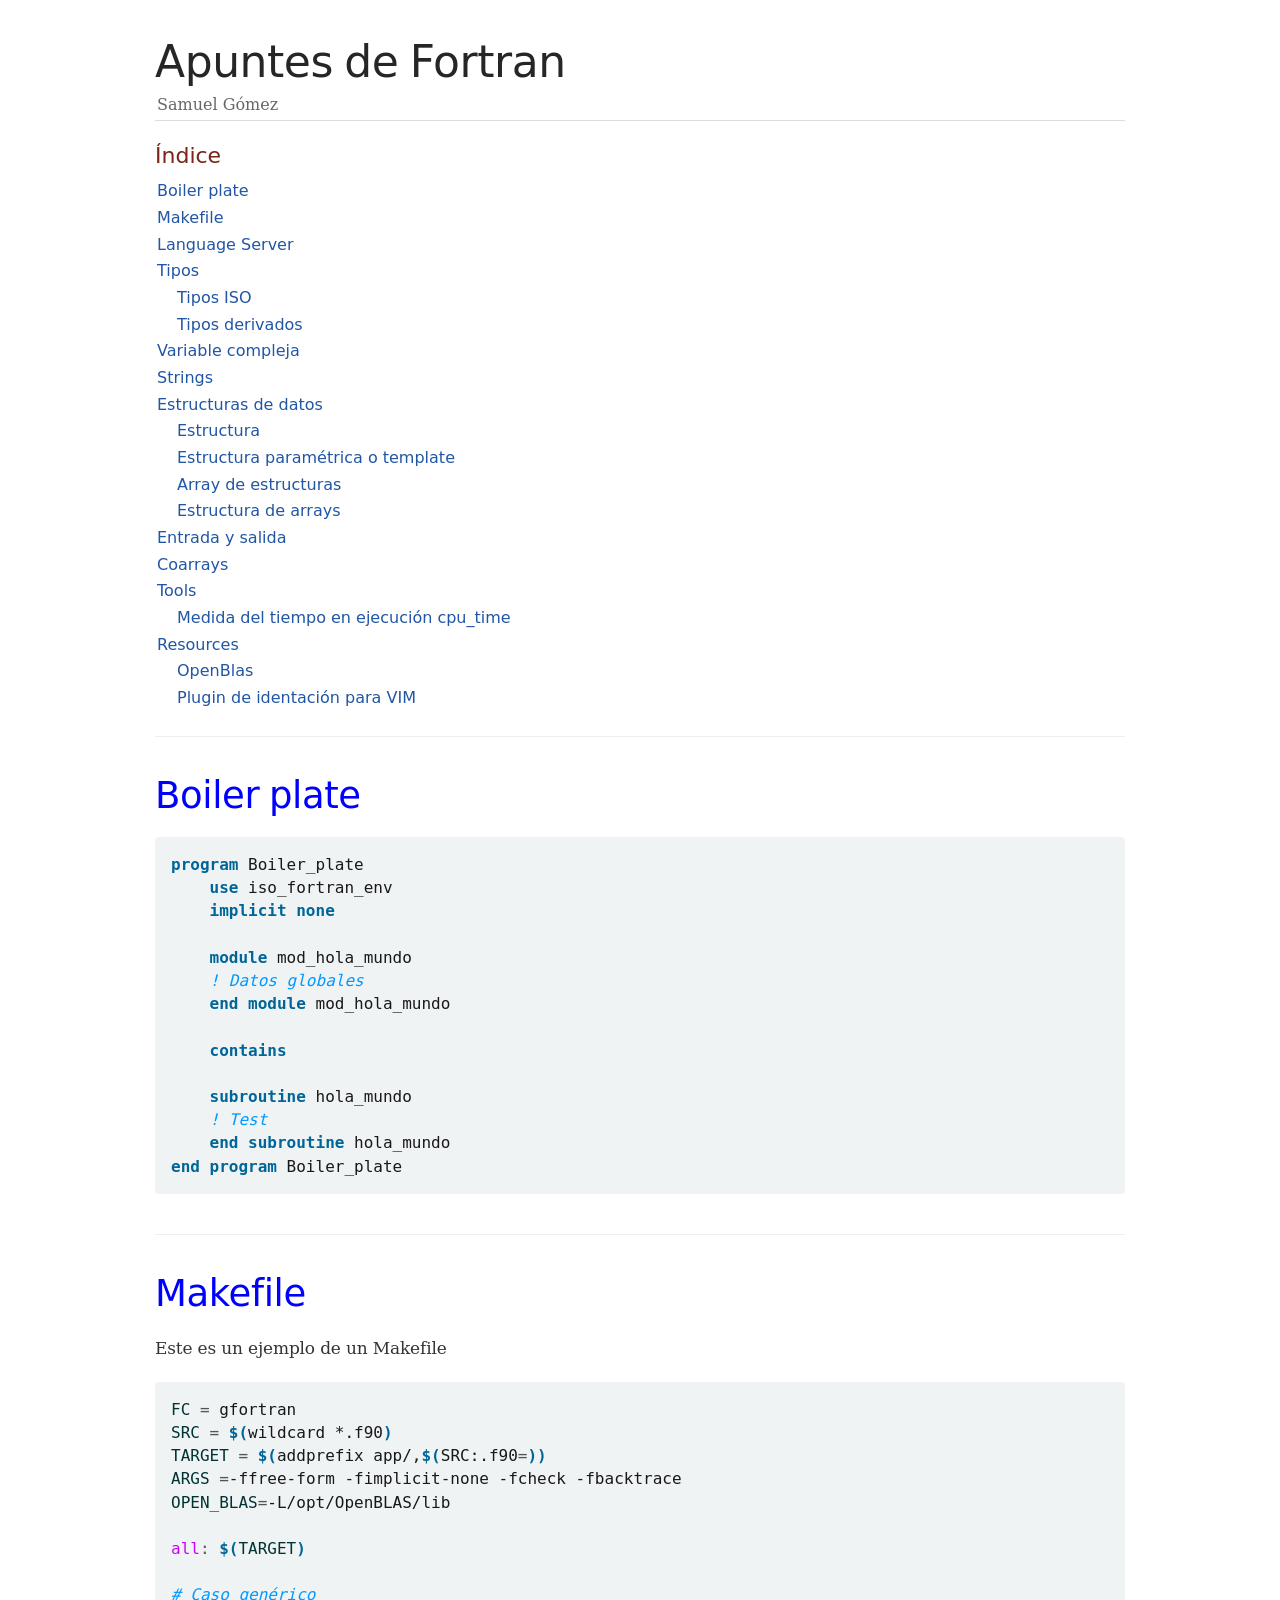
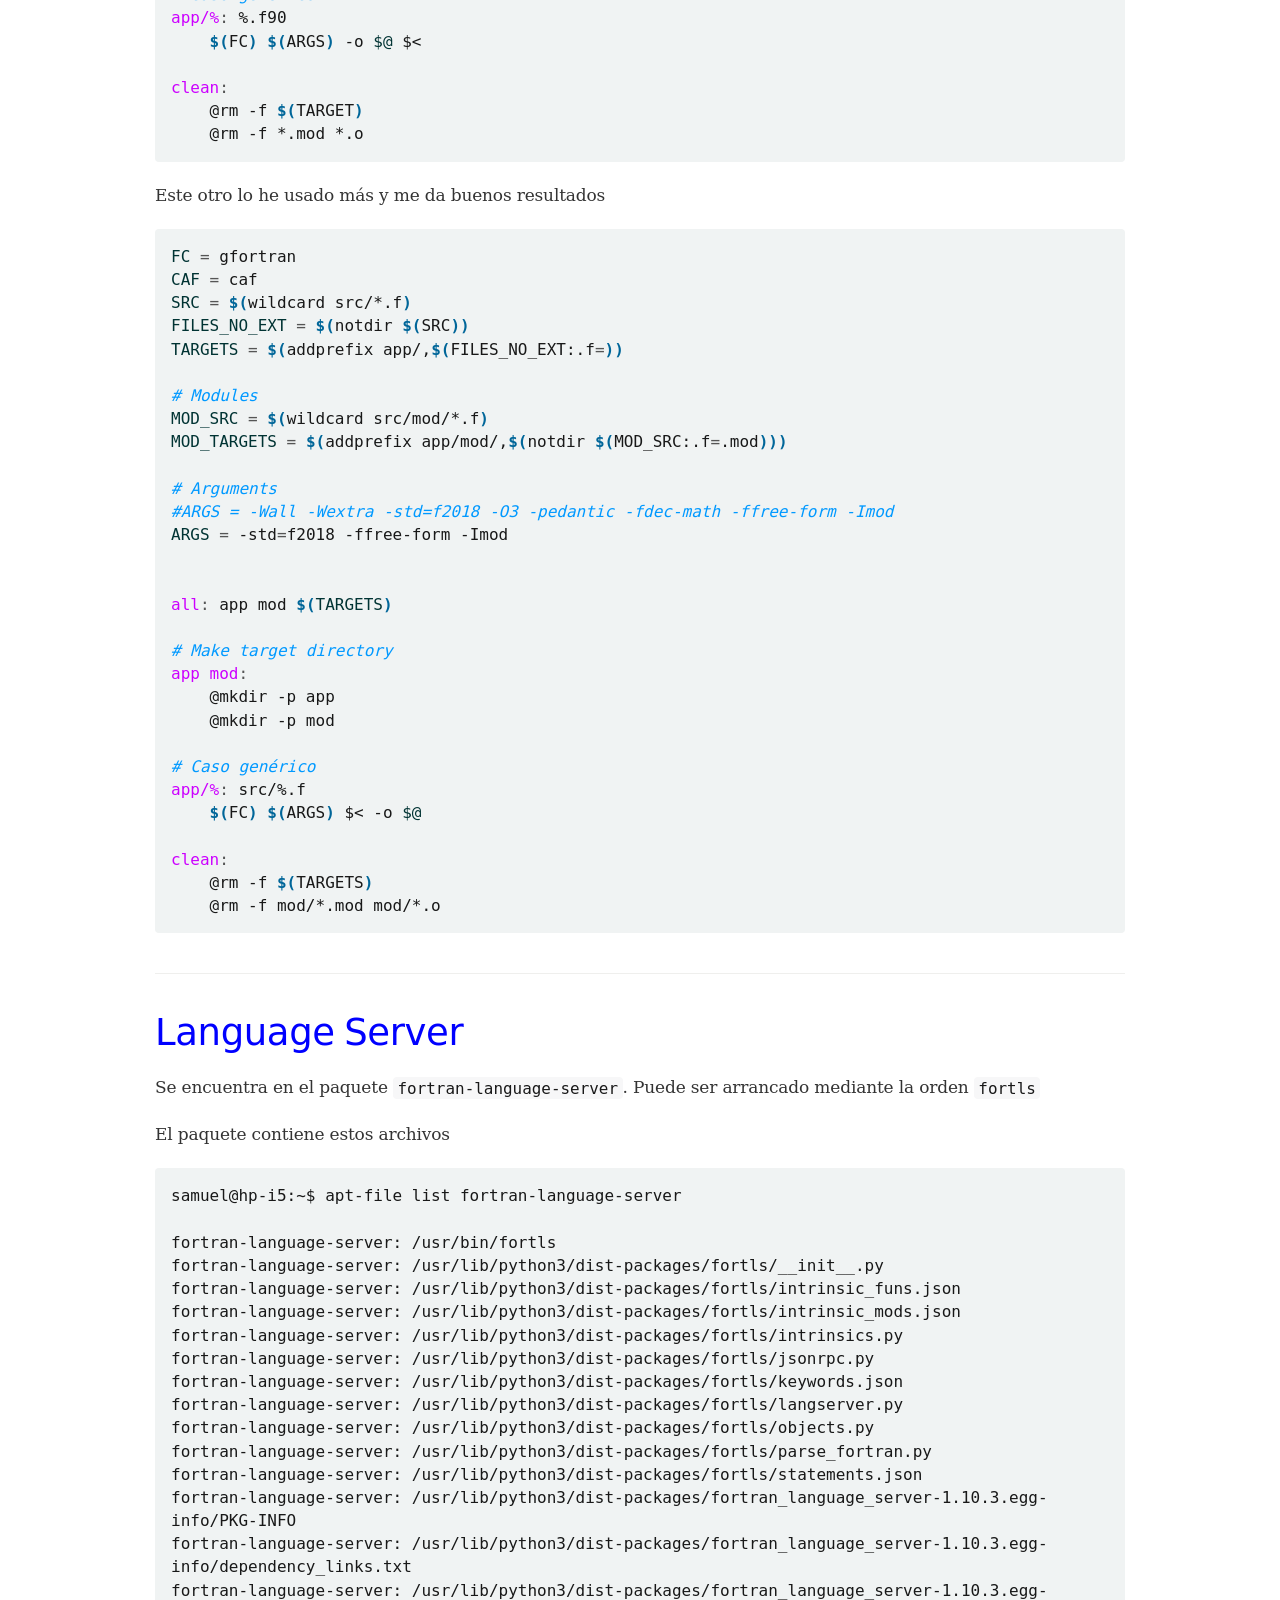
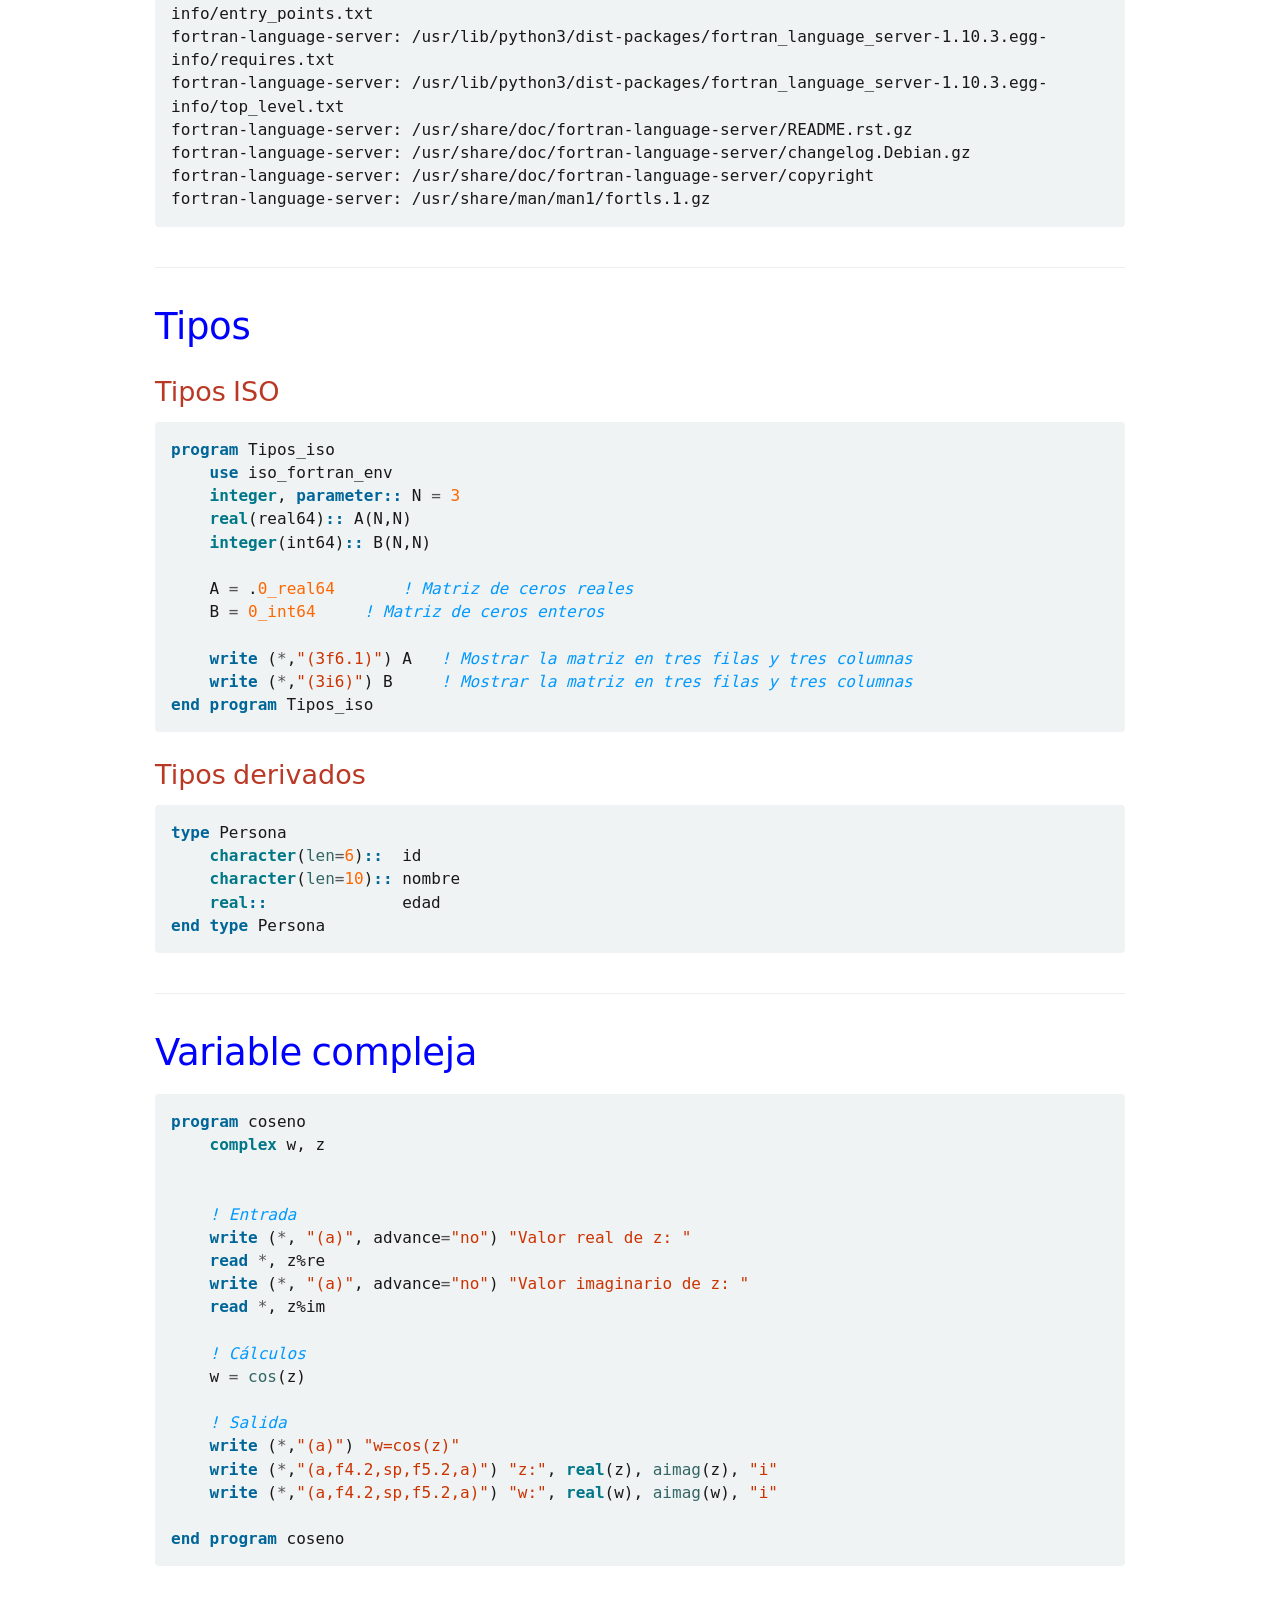
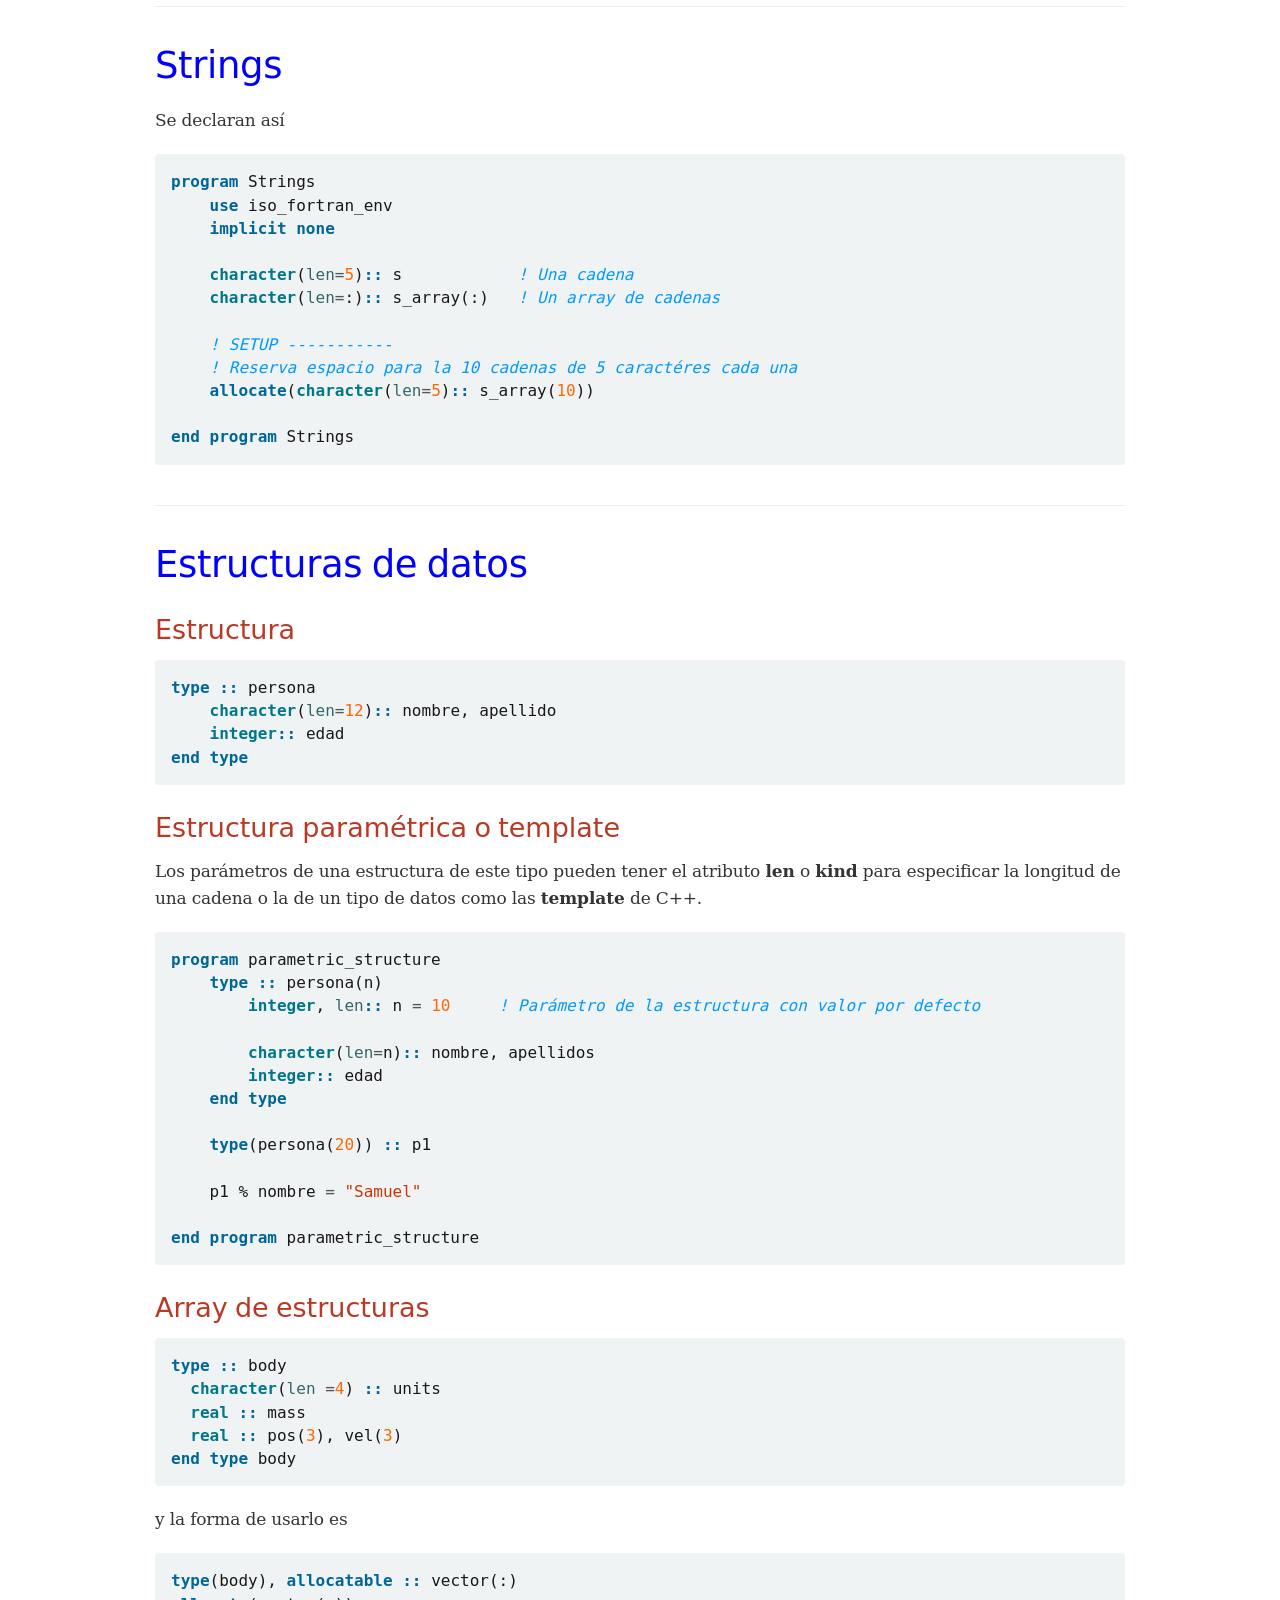
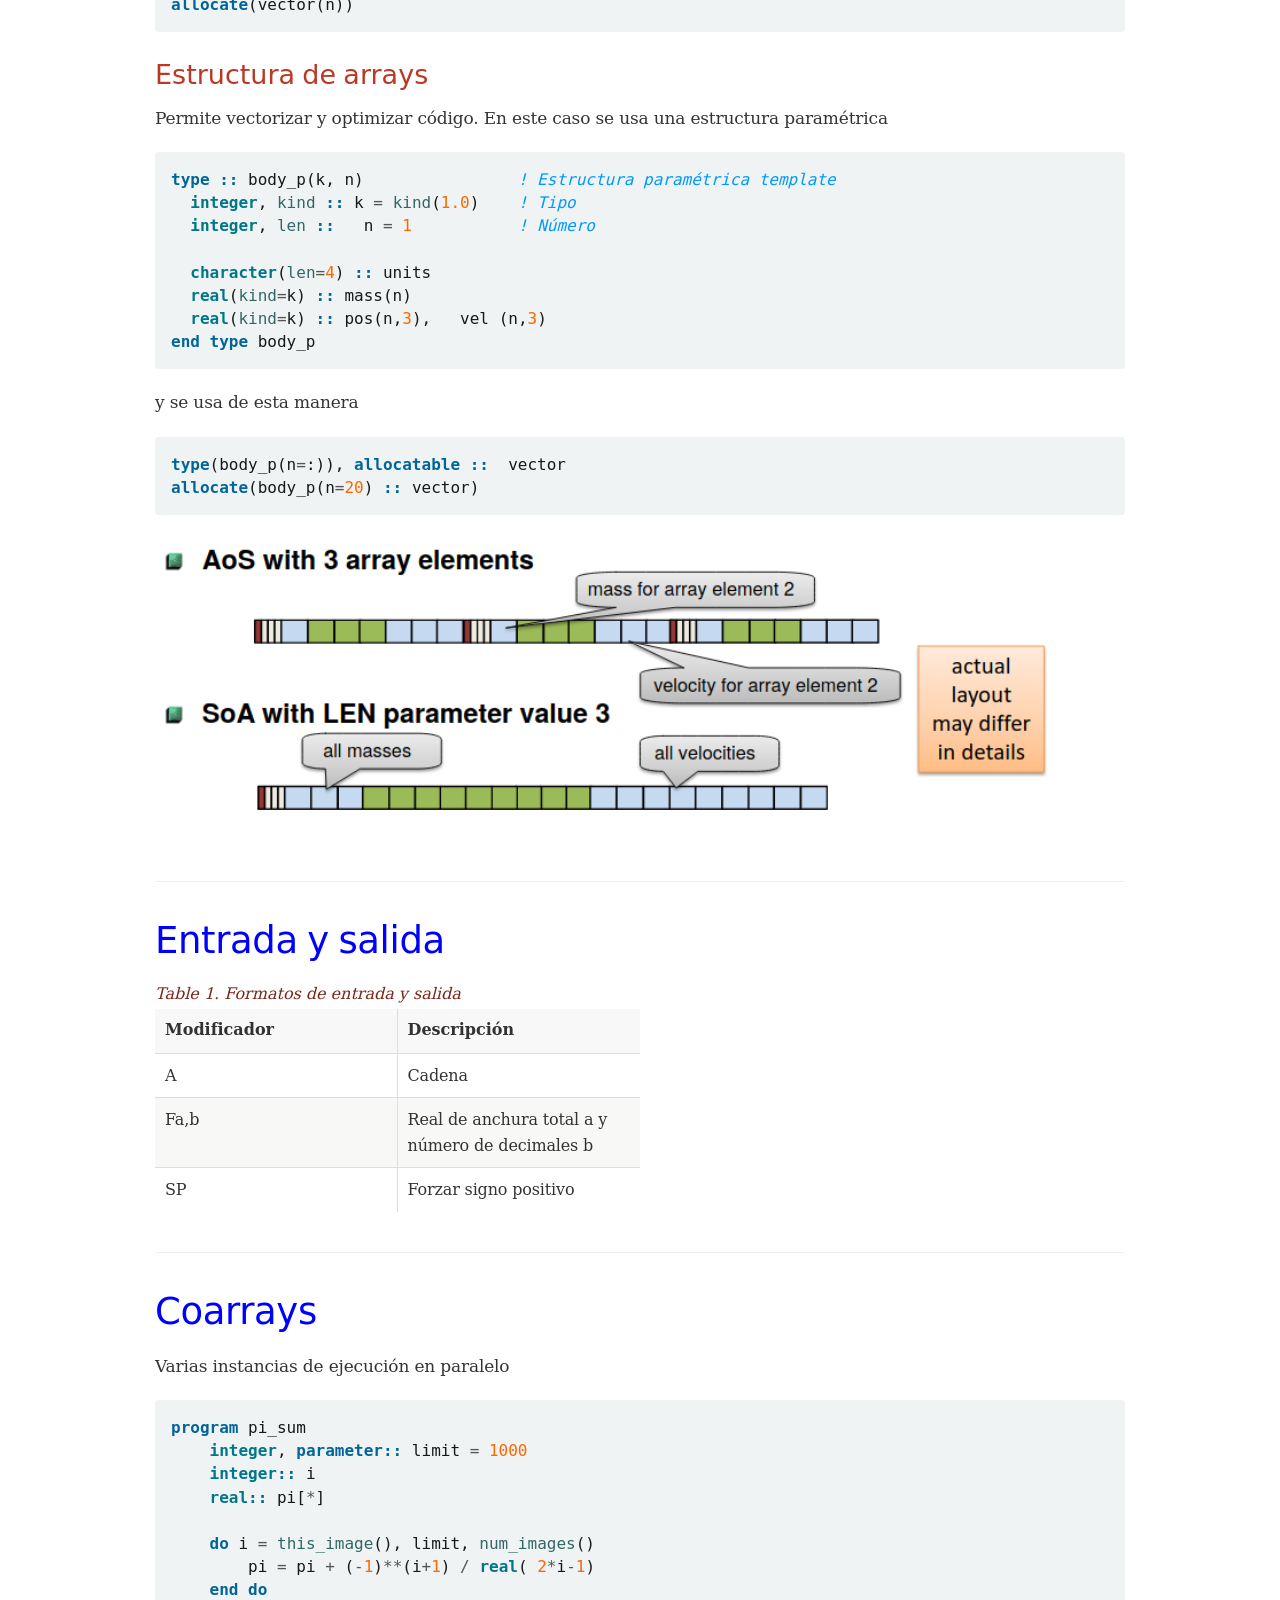
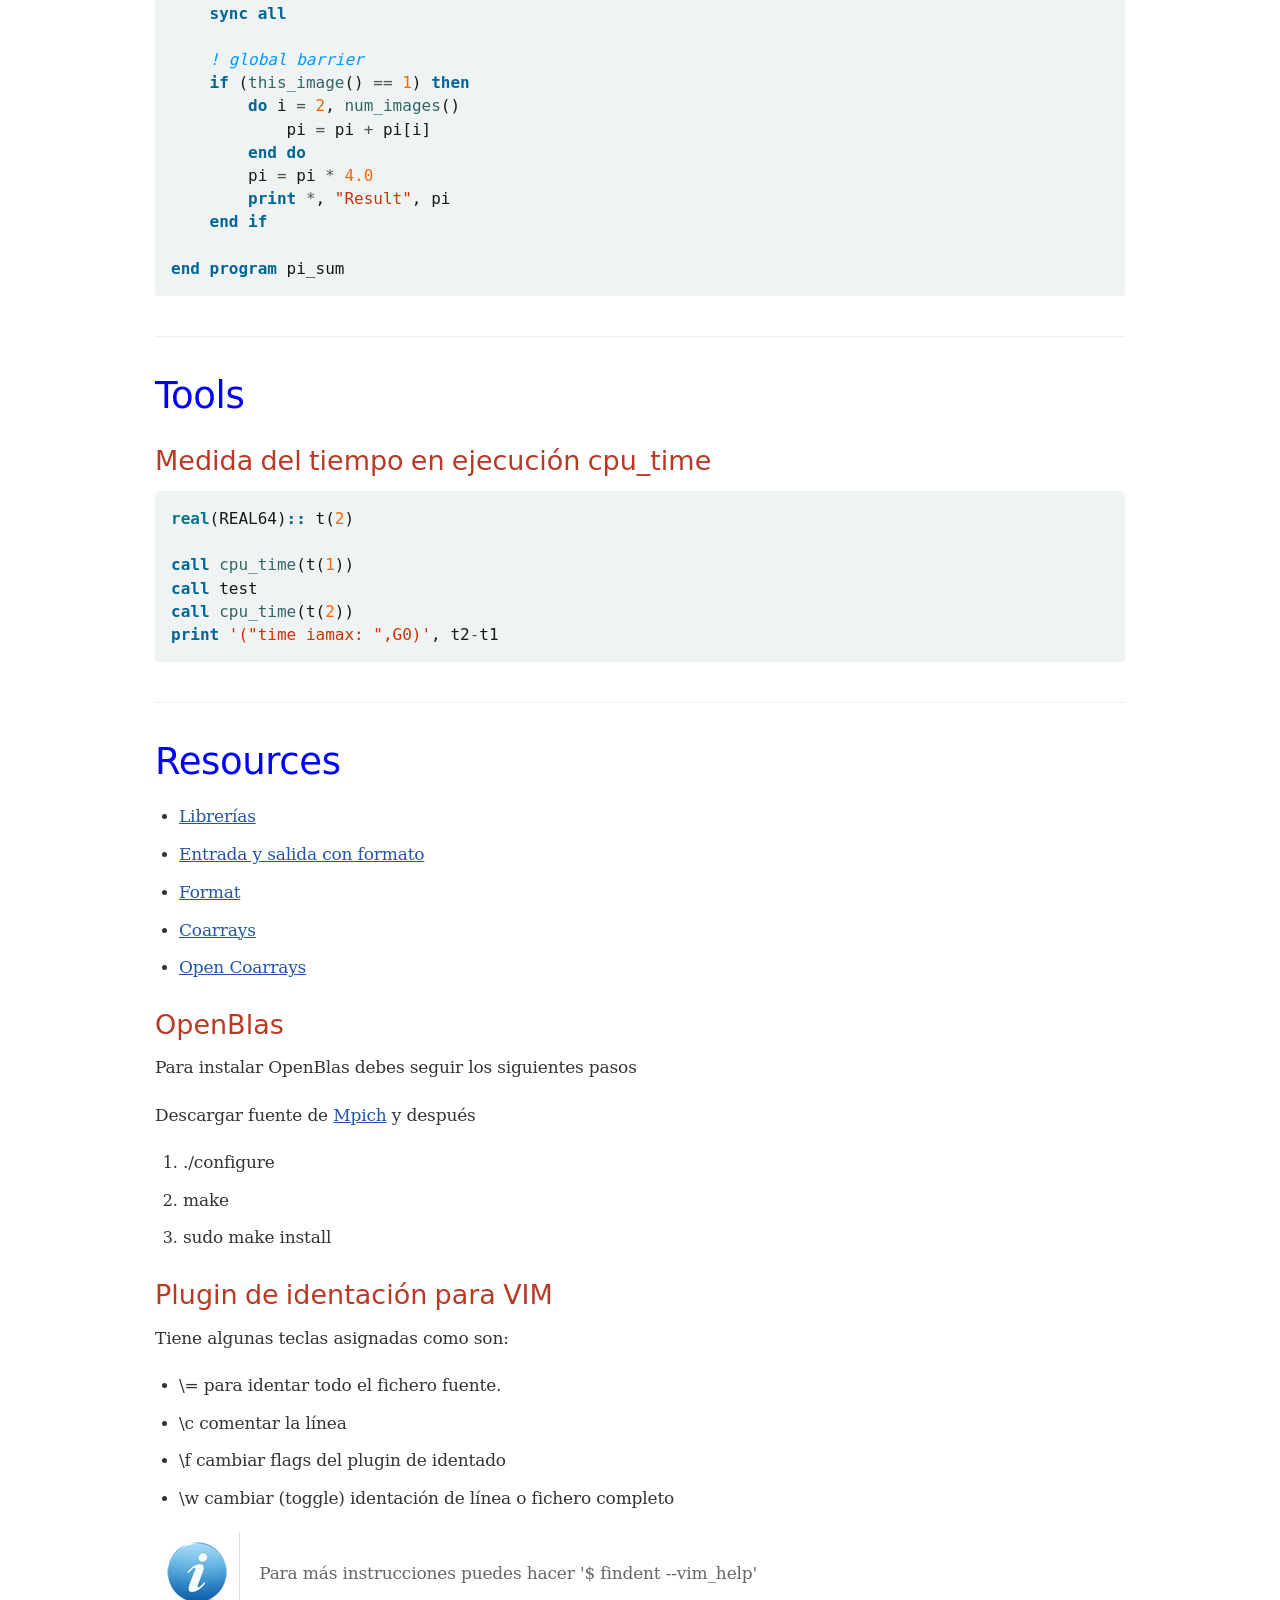
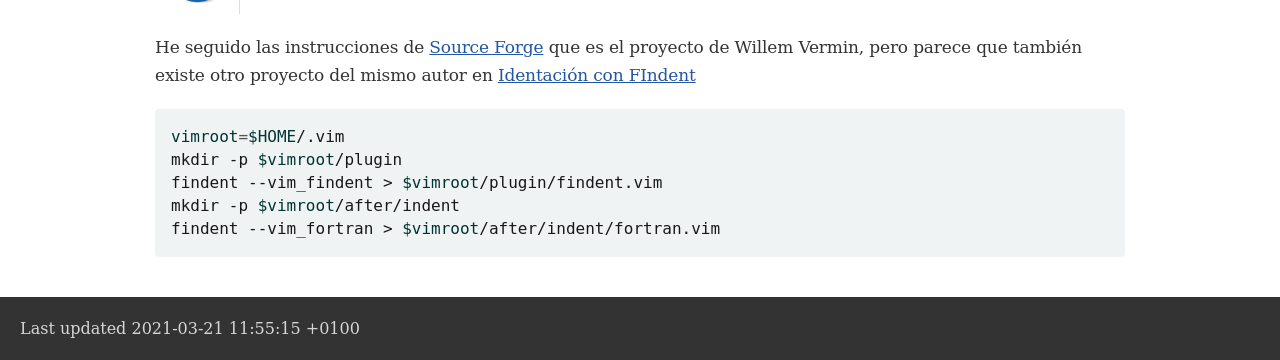
==== commit aea732bf: "Añadido a la documentación los formatos de E/S" ====
--- a/doc/index.html
+++ b/doc/index.html
@@ -1725,13 +1725,24 @@
 <ul class="sectlevel1">
 <li><a href="#_boiler_plate">Boiler plate</a></li>
 <li><a href="#_makefile">Makefile</a></li>
+<li><a href="#_language_server">Language Server</a></li>
 <li><a href="#_tipos">Tipos</a>
 <ul class="sectlevel2">
 <li><a href="#_tipos_iso">Tipos ISO</a></li>
 <li><a href="#_tipos_derivados">Tipos derivados</a></li>
 </ul>
 </li>
+<li><a href="#_variable_compleja">Variable compleja</a></li>
 <li><a href="#_strings">Strings</a></li>
+<li><a href="#_estructuras_de_datos">Estructuras de datos</a>
+<ul class="sectlevel2">
+<li><a href="#_estructura">Estructura</a></li>
+<li><a href="#_estructura_paramétrica_o_template">Estructura paramétrica o template</a></li>
+<li><a href="#_array_de_estructuras">Array de estructuras</a></li>
+<li><a href="#_estructura_de_arrays">Estructura de arrays</a></li>
+</ul>
+</li>
+<li><a href="#_entrada_y_salida">Entrada y salida</a></li>
 <li><a href="#_coarrays">Coarrays</a></li>
 <li><a href="#_tools">Tools</a>
 <ul class="sectlevel2">
@@ -1781,19 +1792,92 @@
 <div class="content">
 <pre class="pygments highlight"><code data-lang="makefile"><span></span><span class="tok-nv">FC</span> <span class="tok-o">=</span> gfortran
 <span class="tok-nv">SRC</span> <span class="tok-o">=</span> <span class="tok-k">$(</span>wildcard *.f90<span class="tok-k">)</span>
-<span class="tok-nv">TARGET</span> <span class="tok-o">=</span> <span class="tok-k">$(</span>addprefix build/,<span class="tok-k">$(</span>SRC:.f90<span class="tok-o">=</span><span class="tok-k">))</span>
+<span class="tok-nv">TARGET</span> <span class="tok-o">=</span> <span class="tok-k">$(</span>addprefix app/,<span class="tok-k">$(</span>SRC:.f90<span class="tok-o">=</span><span class="tok-k">))</span>
 <span class="tok-nv">ARGS</span> <span class="tok-o">=</span>-ffree-form -fimplicit-none -fcheck -fbacktrace
 <span class="tok-nv">OPEN_BLAS</span><span class="tok-o">=</span>-L/opt/OpenBLAS/lib
 
 <span class="tok-nf">all</span><span class="tok-o">:</span> <span class="tok-k">$(</span><span class="tok-nv">TARGET</span><span class="tok-k">)</span>
 
 <span class="tok-c"># Caso genérico</span>
-<span class="tok-nf">build/%</span><span class="tok-o">:</span> %.<span class="tok-n">f</span>90
+<span class="tok-nf">app/%</span><span class="tok-o">:</span> %.<span class="tok-n">f</span>90
 	<span class="tok-k">$(</span>FC<span class="tok-k">)</span> <span class="tok-k">$(</span>ARGS<span class="tok-k">)</span> -o <span class="tok-nv">$@</span> $&lt;
 
 <span class="tok-nf">clean</span><span class="tok-o">:</span>
 	@rm -f <span class="tok-k">$(</span>TARGET<span class="tok-k">)</span>
 	@rm -f *.mod *.o</code></pre>
+</div>
+</div>
+<div class="paragraph">
+<p>Este otro lo he usado más y me da buenos resultados</p>
+</div>
+<div class="listingblock">
+<div class="content">
+<pre class="pygments highlight"><code data-lang="makefile"><span></span><span class="tok-nv">FC</span> <span class="tok-o">=</span> gfortran
+<span class="tok-nv">CAF</span> <span class="tok-o">=</span> caf
+<span class="tok-nv">SRC</span> <span class="tok-o">=</span> <span class="tok-k">$(</span>wildcard src/*.f<span class="tok-k">)</span>
+<span class="tok-nv">FILES_NO_EXT</span> <span class="tok-o">=</span> <span class="tok-k">$(</span>notdir <span class="tok-k">$(</span>SRC<span class="tok-k">))</span>
+<span class="tok-nv">TARGETS</span> <span class="tok-o">=</span> <span class="tok-k">$(</span>addprefix app/,<span class="tok-k">$(</span>FILES_NO_EXT:.f<span class="tok-o">=</span><span class="tok-k">))</span>
+
+<span class="tok-c"># Modules</span>
+<span class="tok-nv">MOD_SRC</span> <span class="tok-o">=</span> <span class="tok-k">$(</span>wildcard src/mod/*.f<span class="tok-k">)</span>
+<span class="tok-nv">MOD_TARGETS</span> <span class="tok-o">=</span> <span class="tok-k">$(</span>addprefix app/mod/,<span class="tok-k">$(</span>notdir <span class="tok-k">$(</span>MOD_SRC:.f<span class="tok-o">=</span>.mod<span class="tok-k">)))</span>
+
+<span class="tok-c"># Arguments</span>
+<span class="tok-c">#ARGS = -Wall -Wextra -std=f2018 -O3 -pedantic -fdec-math -ffree-form -Imod</span>
+<span class="tok-nv">ARGS</span> <span class="tok-o">=</span> -std<span class="tok-o">=</span>f2018 -ffree-form -Imod
+
+
+<span class="tok-nf">all</span><span class="tok-o">:</span> <span class="tok-n">app</span> <span class="tok-n">mod</span> <span class="tok-k">$(</span><span class="tok-nv">TARGETS</span><span class="tok-k">)</span>
+
+<span class="tok-c"># Make target directory</span>
+<span class="tok-nf">app mod</span><span class="tok-o">:</span>
+	@mkdir -p app
+	@mkdir -p mod
+
+<span class="tok-c"># Caso genérico</span>
+<span class="tok-nf">app/%</span><span class="tok-o">:</span> <span class="tok-n">src</span>/%.<span class="tok-n">f</span>
+	<span class="tok-k">$(</span>FC<span class="tok-k">)</span> <span class="tok-k">$(</span>ARGS<span class="tok-k">)</span> $&lt; -o <span class="tok-nv">$@</span>
+
+<span class="tok-nf">clean</span><span class="tok-o">:</span>
+	@rm -f <span class="tok-k">$(</span>TARGETS<span class="tok-k">)</span>
+	@rm -f mod/*.mod mod/*.o</code></pre>
+</div>
+</div>
+</div>
+</div>
+<div class="sect1">
+<h2 id="_language_server">Language Server</h2>
+<div class="sectionbody">
+<div class="paragraph">
+<p>Se encuentra en el paquete <code>fortran-language-server</code>. Puede ser arrancado mediante la orden <code>fortls</code></p>
+</div>
+<div class="paragraph">
+<p>El paquete contiene estos archivos</p>
+</div>
+<div class="listingblock">
+<div class="content">
+<pre class="pygments highlight"><code><span></span>samuel@hp-i5:~$ apt-file list fortran-language-server
+
+fortran-language-server: /usr/bin/fortls
+fortran-language-server: /usr/lib/python3/dist-packages/fortls/__init__.py
+fortran-language-server: /usr/lib/python3/dist-packages/fortls/intrinsic_funs.json
+fortran-language-server: /usr/lib/python3/dist-packages/fortls/intrinsic_mods.json
+fortran-language-server: /usr/lib/python3/dist-packages/fortls/intrinsics.py
+fortran-language-server: /usr/lib/python3/dist-packages/fortls/jsonrpc.py
+fortran-language-server: /usr/lib/python3/dist-packages/fortls/keywords.json
+fortran-language-server: /usr/lib/python3/dist-packages/fortls/langserver.py
+fortran-language-server: /usr/lib/python3/dist-packages/fortls/objects.py
+fortran-language-server: /usr/lib/python3/dist-packages/fortls/parse_fortran.py
+fortran-language-server: /usr/lib/python3/dist-packages/fortls/statements.json
+fortran-language-server: /usr/lib/python3/dist-packages/fortran_language_server-1.10.3.egg-info/PKG-INFO
+fortran-language-server: /usr/lib/python3/dist-packages/fortran_language_server-1.10.3.egg-info/dependency_links.txt
+fortran-language-server: /usr/lib/python3/dist-packages/fortran_language_server-1.10.3.egg-info/entry_points.txt
+fortran-language-server: /usr/lib/python3/dist-packages/fortran_language_server-1.10.3.egg-info/requires.txt
+fortran-language-server: /usr/lib/python3/dist-packages/fortran_language_server-1.10.3.egg-info/top_level.txt
+fortran-language-server: /usr/share/doc/fortran-language-server/README.rst.gz
+fortran-language-server: /usr/share/doc/fortran-language-server/changelog.Debian.gz
+fortran-language-server: /usr/share/doc/fortran-language-server/copyright
+fortran-language-server: /usr/share/man/man1/fortls.1.gz</code></pre>
 </div>
 </div>
 </div>
@@ -1835,6 +1919,34 @@
 </div>
 </div>
 <div class="sect1">
+<h2 id="_variable_compleja">Variable compleja</h2>
+<div class="sectionbody">
+<div class="listingblock">
+<div class="content">
+<pre class="pygments highlight"><code data-lang="fortran"><span></span><span class="tok-k">program </span><span class="tok-n">coseno</span>
+    <span class="tok-kt">complex </span><span class="tok-n">w</span><span class="tok-p">,</span> <span class="tok-n">z</span>
+
+
+    <span class="tok-c">! Entrada</span>
+    <span class="tok-k">write</span> <span class="tok-p">(</span><span class="tok-o">*</span><span class="tok-p">,</span> <span class="tok-s2">&quot;(a)&quot;</span><span class="tok-p">,</span> <span class="tok-n">advance</span><span class="tok-o">=</span><span class="tok-s2">&quot;no&quot;</span><span class="tok-p">)</span> <span class="tok-s2">&quot;Valor real de z: &quot;</span>
+    <span class="tok-k">read</span> <span class="tok-o">*</span><span class="tok-p">,</span> <span class="tok-n">z</span><span class="tok-p">%</span><span class="tok-n">re</span>
+    <span class="tok-k">write</span> <span class="tok-p">(</span><span class="tok-o">*</span><span class="tok-p">,</span> <span class="tok-s2">&quot;(a)&quot;</span><span class="tok-p">,</span> <span class="tok-n">advance</span><span class="tok-o">=</span><span class="tok-s2">&quot;no&quot;</span><span class="tok-p">)</span> <span class="tok-s2">&quot;Valor imaginario de z: &quot;</span>
+    <span class="tok-k">read</span> <span class="tok-o">*</span><span class="tok-p">,</span> <span class="tok-n">z</span><span class="tok-p">%</span><span class="tok-n">im</span>
+
+    <span class="tok-c">! Cálculos</span>
+    <span class="tok-n">w</span> <span class="tok-o">=</span> <span class="tok-nb">cos</span><span class="tok-p">(</span><span class="tok-n">z</span><span class="tok-p">)</span>
+
+    <span class="tok-c">! Salida</span>
+    <span class="tok-k">write</span> <span class="tok-p">(</span><span class="tok-o">*</span><span class="tok-p">,</span><span class="tok-s2">&quot;(a)&quot;</span><span class="tok-p">)</span> <span class="tok-s2">&quot;w=cos(z)&quot;</span>
+    <span class="tok-k">write</span> <span class="tok-p">(</span><span class="tok-o">*</span><span class="tok-p">,</span><span class="tok-s2">&quot;(a,f4.2,sp,f5.2,a)&quot;</span><span class="tok-p">)</span> <span class="tok-s2">&quot;z:&quot;</span><span class="tok-p">,</span> <span class="tok-kt">real</span><span class="tok-p">(</span><span class="tok-n">z</span><span class="tok-p">),</span> <span class="tok-nb">aimag</span><span class="tok-p">(</span><span class="tok-n">z</span><span class="tok-p">),</span> <span class="tok-s2">&quot;i&quot;</span>
+    <span class="tok-k">write</span> <span class="tok-p">(</span><span class="tok-o">*</span><span class="tok-p">,</span><span class="tok-s2">&quot;(a,f4.2,sp,f5.2,a)&quot;</span><span class="tok-p">)</span> <span class="tok-s2">&quot;w:&quot;</span><span class="tok-p">,</span> <span class="tok-kt">real</span><span class="tok-p">(</span><span class="tok-n">w</span><span class="tok-p">),</span> <span class="tok-nb">aimag</span><span class="tok-p">(</span><span class="tok-n">w</span><span class="tok-p">),</span> <span class="tok-s2">&quot;i&quot;</span>
+
+<span class="tok-k">end program </span><span class="tok-n">coseno</span></code></pre>
+</div>
+</div>
+</div>
+</div>
+<div class="sect1">
 <h2 id="_strings">Strings</h2>
 <div class="sectionbody">
 <div class="paragraph">
@@ -1846,8 +1958,8 @@
 	<span class="tok-k">use </span><span class="tok-n">iso_fortran_env</span>
 	<span class="tok-k">implicit none</span>
 
-<span class="tok-k">	</span><span class="tok-kt">character</span><span class="tok-p">(</span><span class="tok-nb">len</span><span class="tok-o">=</span><span class="tok-mi">5</span><span class="tok-p">)</span><span class="tok-kd">::</span> <span class="tok-n">s</span>			<span class="tok-c">! Una cadena</span>
-	<span class="tok-kt">character</span><span class="tok-p">(</span><span class="tok-nb">len</span><span class="tok-o">=</span><span class="tok-p">:)</span><span class="tok-kd">::</span> <span class="tok-n">s_array</span><span class="tok-p">(:)</span>	<span class="tok-c">! Un array de cadenas</span>
+<span class="tok-k">	</span><span class="tok-kt">character</span><span class="tok-p">(</span><span class="tok-nb">len</span><span class="tok-o">=</span><span class="tok-mi">5</span><span class="tok-p">)</span><span class="tok-kd">::</span> <span class="tok-n">s</span>            <span class="tok-c">! Una cadena</span>
+	<span class="tok-kt">character</span><span class="tok-p">(</span><span class="tok-nb">len</span><span class="tok-o">=</span><span class="tok-p">:)</span><span class="tok-kd">::</span> <span class="tok-n">s_array</span><span class="tok-p">(:)</span>   <span class="tok-c">! Un array de cadenas</span>
 
 	<span class="tok-c">! SETUP -----------</span>
 	<span class="tok-c">! Reserva espacio para la 10 cadenas de 5 caractéres cada una</span>
@@ -1856,6 +1968,131 @@
 <span class="tok-k">end program </span><span class="tok-n">Strings</span></code></pre>
 </div>
 </div>
+</div>
+</div>
+<div class="sect1">
+<h2 id="_estructuras_de_datos">Estructuras de datos</h2>
+<div class="sectionbody">
+<div class="sect2">
+<h3 id="_estructura">Estructura</h3>
+<div class="listingblock">
+<div class="content">
+<pre class="pygments highlight"><code data-lang="fortran"><span></span><span class="tok-k">type</span> <span class="tok-kd">::</span> <span class="tok-n">persona</span>
+	<span class="tok-kt">character</span><span class="tok-p">(</span><span class="tok-nb">len</span><span class="tok-o">=</span><span class="tok-mi">12</span><span class="tok-p">)</span><span class="tok-kd">::</span> <span class="tok-n">nombre</span><span class="tok-p">,</span> <span class="tok-n">apellido</span>
+	<span class="tok-kt">integer</span><span class="tok-kd">::</span> <span class="tok-n">edad</span>
+<span class="tok-k">end type</span></code></pre>
+</div>
+</div>
+</div>
+<div class="sect2">
+<h3 id="_estructura_paramétrica_o_template">Estructura paramétrica o template</h3>
+<div class="paragraph">
+<p>Los parámetros de una estructura de este tipo pueden tener el atributo <strong>len</strong> o <strong>kind</strong> para
+especificar la longitud de una cadena o la de un tipo de datos como las <strong>template</strong> de C++.</p>
+</div>
+<div class="listingblock">
+<div class="content">
+<pre class="pygments highlight"><code data-lang="fortran"><span></span><span class="tok-k">program </span><span class="tok-n">parametric_structure</span>
+    <span class="tok-k">type</span> <span class="tok-kd">::</span> <span class="tok-n">persona</span><span class="tok-p">(</span><span class="tok-n">n</span><span class="tok-p">)</span>
+        <span class="tok-kt">integer</span><span class="tok-p">,</span> <span class="tok-nb">len</span><span class="tok-kd">::</span> <span class="tok-n">n</span> <span class="tok-o">=</span> <span class="tok-mi">10</span>     <span class="tok-c">! Parámetro de la estructura con valor por defecto</span>
+
+        <span class="tok-kt">character</span><span class="tok-p">(</span><span class="tok-nb">len</span><span class="tok-o">=</span><span class="tok-n">n</span><span class="tok-p">)</span><span class="tok-kd">::</span> <span class="tok-n">nombre</span><span class="tok-p">,</span> <span class="tok-n">apellidos</span>
+		<span class="tok-kt">integer</span><span class="tok-kd">::</span> <span class="tok-n">edad</span>
+    <span class="tok-k">end type</span>
+
+<span class="tok-k">    type</span><span class="tok-p">(</span><span class="tok-n">persona</span><span class="tok-p">(</span><span class="tok-mi">20</span><span class="tok-p">))</span> <span class="tok-kd">::</span> <span class="tok-n">p1</span>
+
+    <span class="tok-n">p1</span> <span class="tok-p">%</span> <span class="tok-n">nombre</span> <span class="tok-o">=</span> <span class="tok-s2">&quot;Samuel&quot;</span>
+
+<span class="tok-k">end program </span><span class="tok-n">parametric_structure</span></code></pre>
+</div>
+</div>
+</div>
+<div class="sect2">
+<h3 id="_array_de_estructuras">Array de estructuras</h3>
+<div class="listingblock">
+<div class="content">
+<pre class="pygments highlight"><code data-lang="fortran"><span></span><span class="tok-k">type</span> <span class="tok-kd">::</span> <span class="tok-n">body</span>
+  <span class="tok-kt">character</span><span class="tok-p">(</span><span class="tok-nb">len</span> <span class="tok-o">=</span><span class="tok-mi">4</span><span class="tok-p">)</span> <span class="tok-kd">::</span> <span class="tok-n">units</span>
+  <span class="tok-kt">real</span> <span class="tok-kd">::</span> <span class="tok-n">mass</span>
+  <span class="tok-kt">real</span> <span class="tok-kd">::</span> <span class="tok-n">pos</span><span class="tok-p">(</span><span class="tok-mi">3</span><span class="tok-p">),</span> <span class="tok-n">vel</span><span class="tok-p">(</span><span class="tok-mi">3</span><span class="tok-p">)</span>
+<span class="tok-k">end type </span><span class="tok-n">body</span></code></pre>
+</div>
+</div>
+<div class="paragraph">
+<p>y la forma de usarlo es</p>
+</div>
+<div class="listingblock">
+<div class="content">
+<pre class="pygments highlight"><code data-lang="fortran"><span></span><span class="tok-k">type</span><span class="tok-p">(</span><span class="tok-n">body</span><span class="tok-p">),</span> <span class="tok-k">allocatable</span> <span class="tok-kd">::</span> <span class="tok-n">vector</span><span class="tok-p">(:)</span>
+<span class="tok-k">allocate</span><span class="tok-p">(</span><span class="tok-n">vector</span><span class="tok-p">(</span><span class="tok-n">n</span><span class="tok-p">))</span></code></pre>
+</div>
+</div>
+</div>
+<div class="sect2">
+<h3 id="_estructura_de_arrays">Estructura de arrays</h3>
+<div class="paragraph">
+<p>Permite vectorizar y optimizar código. En este caso se usa una estructura paramétrica</p>
+</div>
+<div class="listingblock">
+<div class="content">
+<pre class="pygments highlight"><code data-lang="fortran"><span></span><span class="tok-k">type</span> <span class="tok-kd">::</span> <span class="tok-n">body_p</span><span class="tok-p">(</span><span class="tok-n">k</span><span class="tok-p">,</span> <span class="tok-n">n</span><span class="tok-p">)</span>                <span class="tok-c">! Estructura paramétrica template</span>
+  <span class="tok-kt">integer</span><span class="tok-p">,</span> <span class="tok-nb">kind</span> <span class="tok-kd">::</span> <span class="tok-n">k</span> <span class="tok-o">=</span> <span class="tok-nb">kind</span><span class="tok-p">(</span><span class="tok-mf">1.0</span><span class="tok-p">)</span>    <span class="tok-c">! Tipo</span>
+  <span class="tok-kt">integer</span><span class="tok-p">,</span> <span class="tok-nb">len</span> <span class="tok-kd">::</span>   <span class="tok-n">n</span> <span class="tok-o">=</span> <span class="tok-mi">1</span>           <span class="tok-c">! Número</span>
+
+  <span class="tok-kt">character</span><span class="tok-p">(</span><span class="tok-nb">len</span><span class="tok-o">=</span><span class="tok-mi">4</span><span class="tok-p">)</span> <span class="tok-kd">::</span> <span class="tok-n">units</span>
+  <span class="tok-kt">real</span><span class="tok-p">(</span><span class="tok-nb">kind</span><span class="tok-o">=</span><span class="tok-n">k</span><span class="tok-p">)</span> <span class="tok-kd">::</span> <span class="tok-n">mass</span><span class="tok-p">(</span><span class="tok-n">n</span><span class="tok-p">)</span>
+  <span class="tok-kt">real</span><span class="tok-p">(</span><span class="tok-nb">kind</span><span class="tok-o">=</span><span class="tok-n">k</span><span class="tok-p">)</span> <span class="tok-kd">::</span> <span class="tok-n">pos</span><span class="tok-p">(</span><span class="tok-n">n</span><span class="tok-p">,</span><span class="tok-mi">3</span><span class="tok-p">),</span>   <span class="tok-n">vel</span> <span class="tok-p">(</span><span class="tok-n">n</span><span class="tok-p">,</span><span class="tok-mi">3</span><span class="tok-p">)</span>
+<span class="tok-k">end type </span><span class="tok-n">body_p</span></code></pre>
+</div>
+</div>
+<div class="paragraph">
+<p>y se usa de esta manera</p>
+</div>
+<div class="listingblock">
+<div class="content">
+<pre class="pygments highlight"><code data-lang="fortran"><span></span><span class="tok-k">type</span><span class="tok-p">(</span><span class="tok-n">body_p</span><span class="tok-p">(</span><span class="tok-n">n</span><span class="tok-o">=</span><span class="tok-p">:)),</span> <span class="tok-k">allocatable</span> <span class="tok-kd">::</span>  <span class="tok-n">vector</span>
+<span class="tok-k">allocate</span><span class="tok-p">(</span><span class="tok-n">body_p</span><span class="tok-p">(</span><span class="tok-n">n</span><span class="tok-o">=</span><span class="tok-mi">20</span><span class="tok-p">)</span> <span class="tok-kd">::</span> <span class="tok-n">vector</span><span class="tok-p">)</span></code></pre>
+</div>
+</div>
+<div class="imageblock">
+<div class="content">
+<img src="./img/array_de_estructuras_y_estructura_de_arrays.png" alt="array de estructuras y estructura de arrays">
+</div>
+</div>
+</div>
+</div>
+</div>
+<div class="sect1">
+<h2 id="_entrada_y_salida">Entrada y salida</h2>
+<div class="sectionbody">
+<table class="tableblock frame-ends grid-all" style="width: 50%;">
+<caption class="title">Table 1. Formatos de entrada y salida</caption>
+<colgroup>
+<col style="width: 50%;">
+<col style="width: 50%;">
+</colgroup>
+<thead>
+<tr>
+<th class="tableblock halign-left valign-top">Modificador</th>
+<th class="tableblock halign-left valign-top">Descripción</th>
+</tr>
+</thead>
+<tbody>
+<tr>
+<td class="tableblock halign-left valign-top"><p class="tableblock">A</p></td>
+<td class="tableblock halign-left valign-top"><p class="tableblock">Cadena</p></td>
+</tr>
+<tr>
+<td class="tableblock halign-left valign-top"><p class="tableblock">Fa,b</p></td>
+<td class="tableblock halign-left valign-top"><p class="tableblock">Real de anchura total a y número de decimales b</p></td>
+</tr>
+<tr>
+<td class="tableblock halign-left valign-top"><p class="tableblock">SP</p></td>
+<td class="tableblock halign-left valign-top"><p class="tableblock">Forzar signo positivo</p></td>
+</tr>
+</tbody>
+</table>
 </div>
 </div>
 <div class="sect1">
@@ -2005,7 +2242,7 @@
 </div>
 <div id="footer">
 <div id="footer-text">
-Last updated 2020-12-09 20:12:26 +0100
+Last updated 2021-03-21 11:55:15 +0100
 </div>
 </div>
 </body>
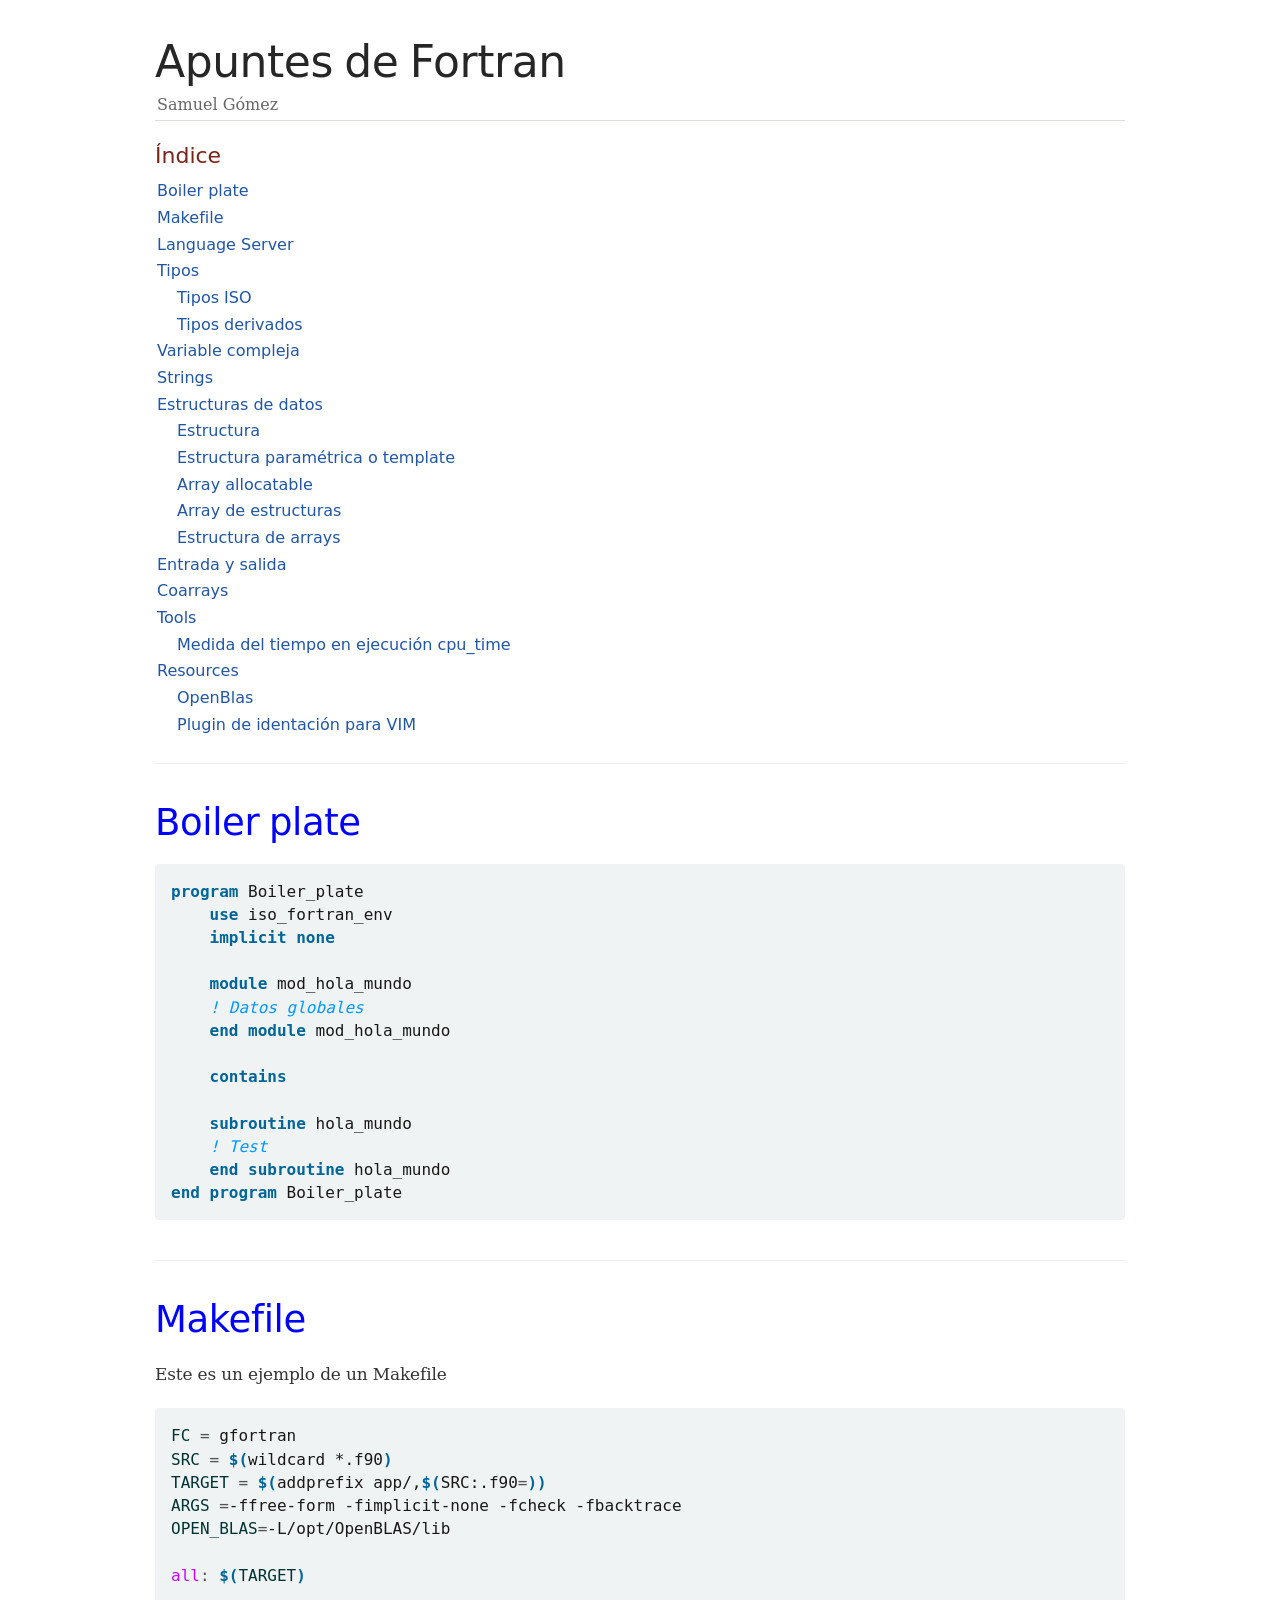
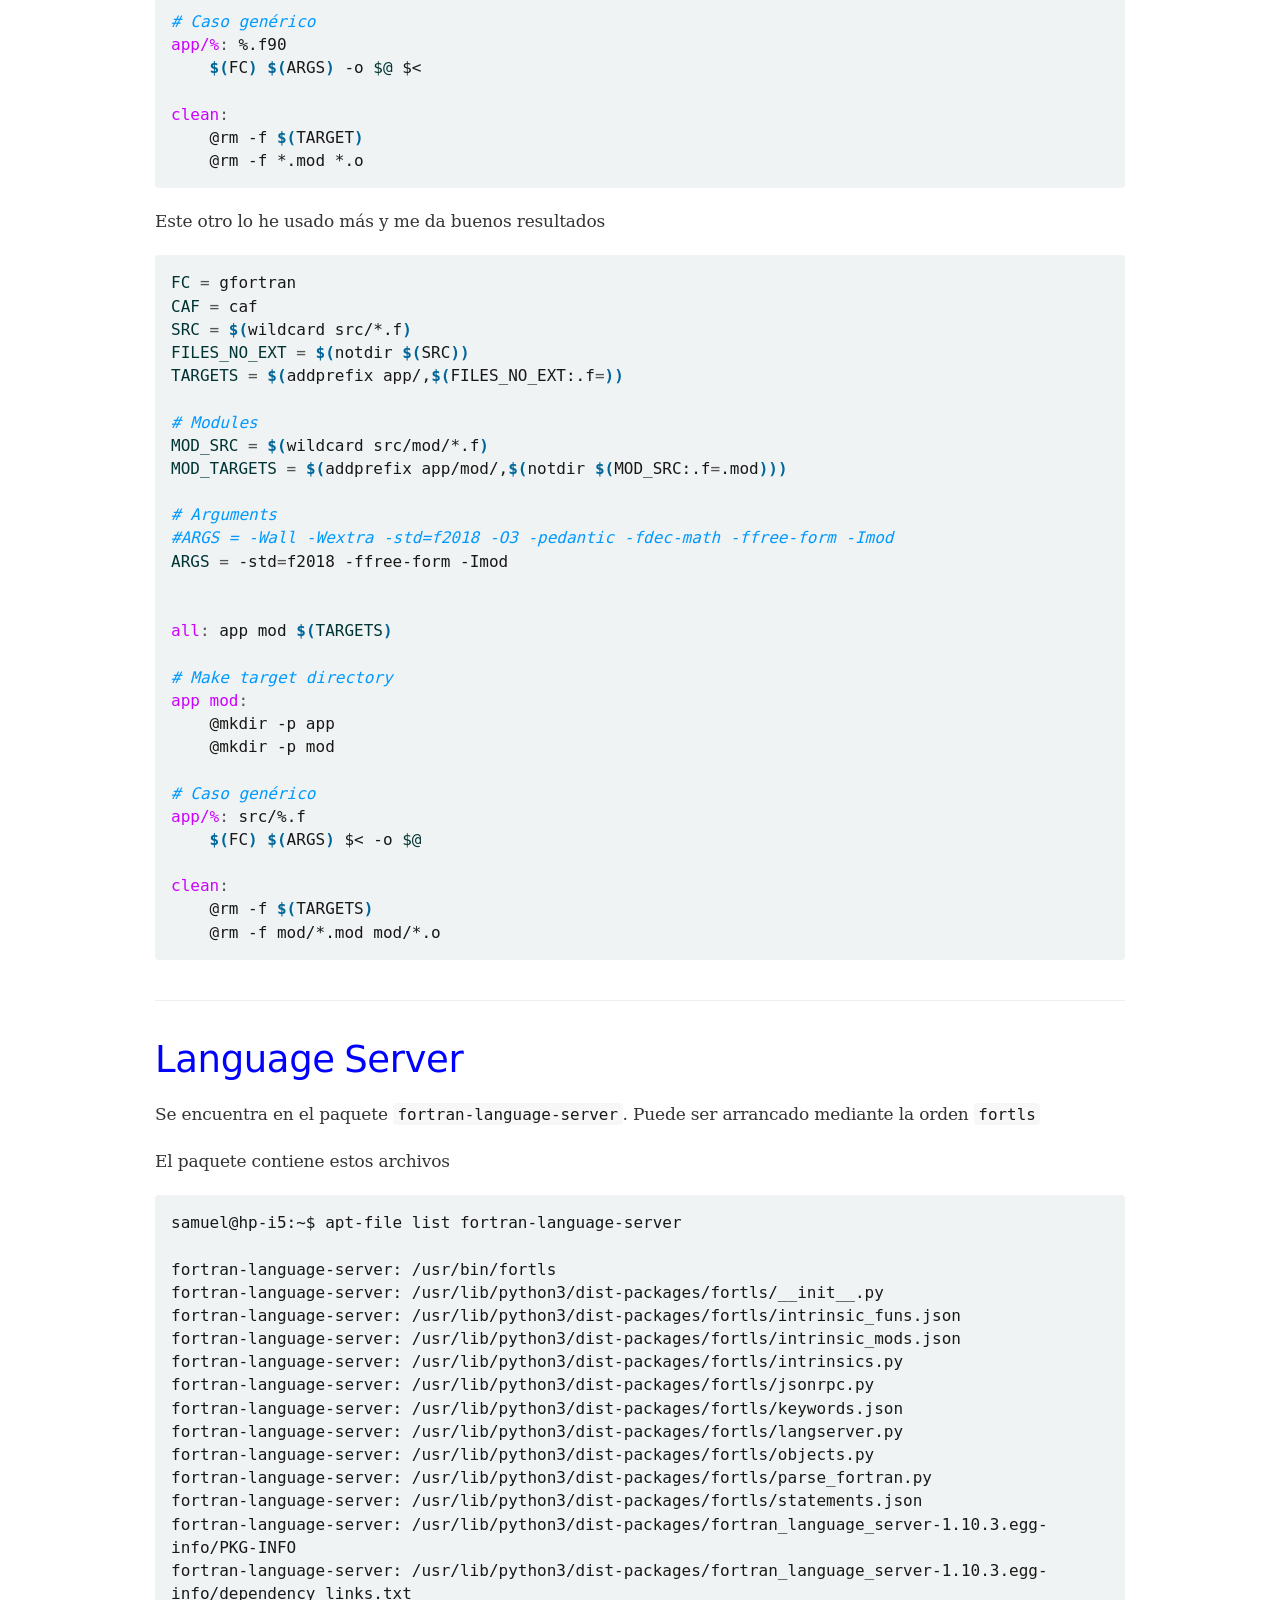
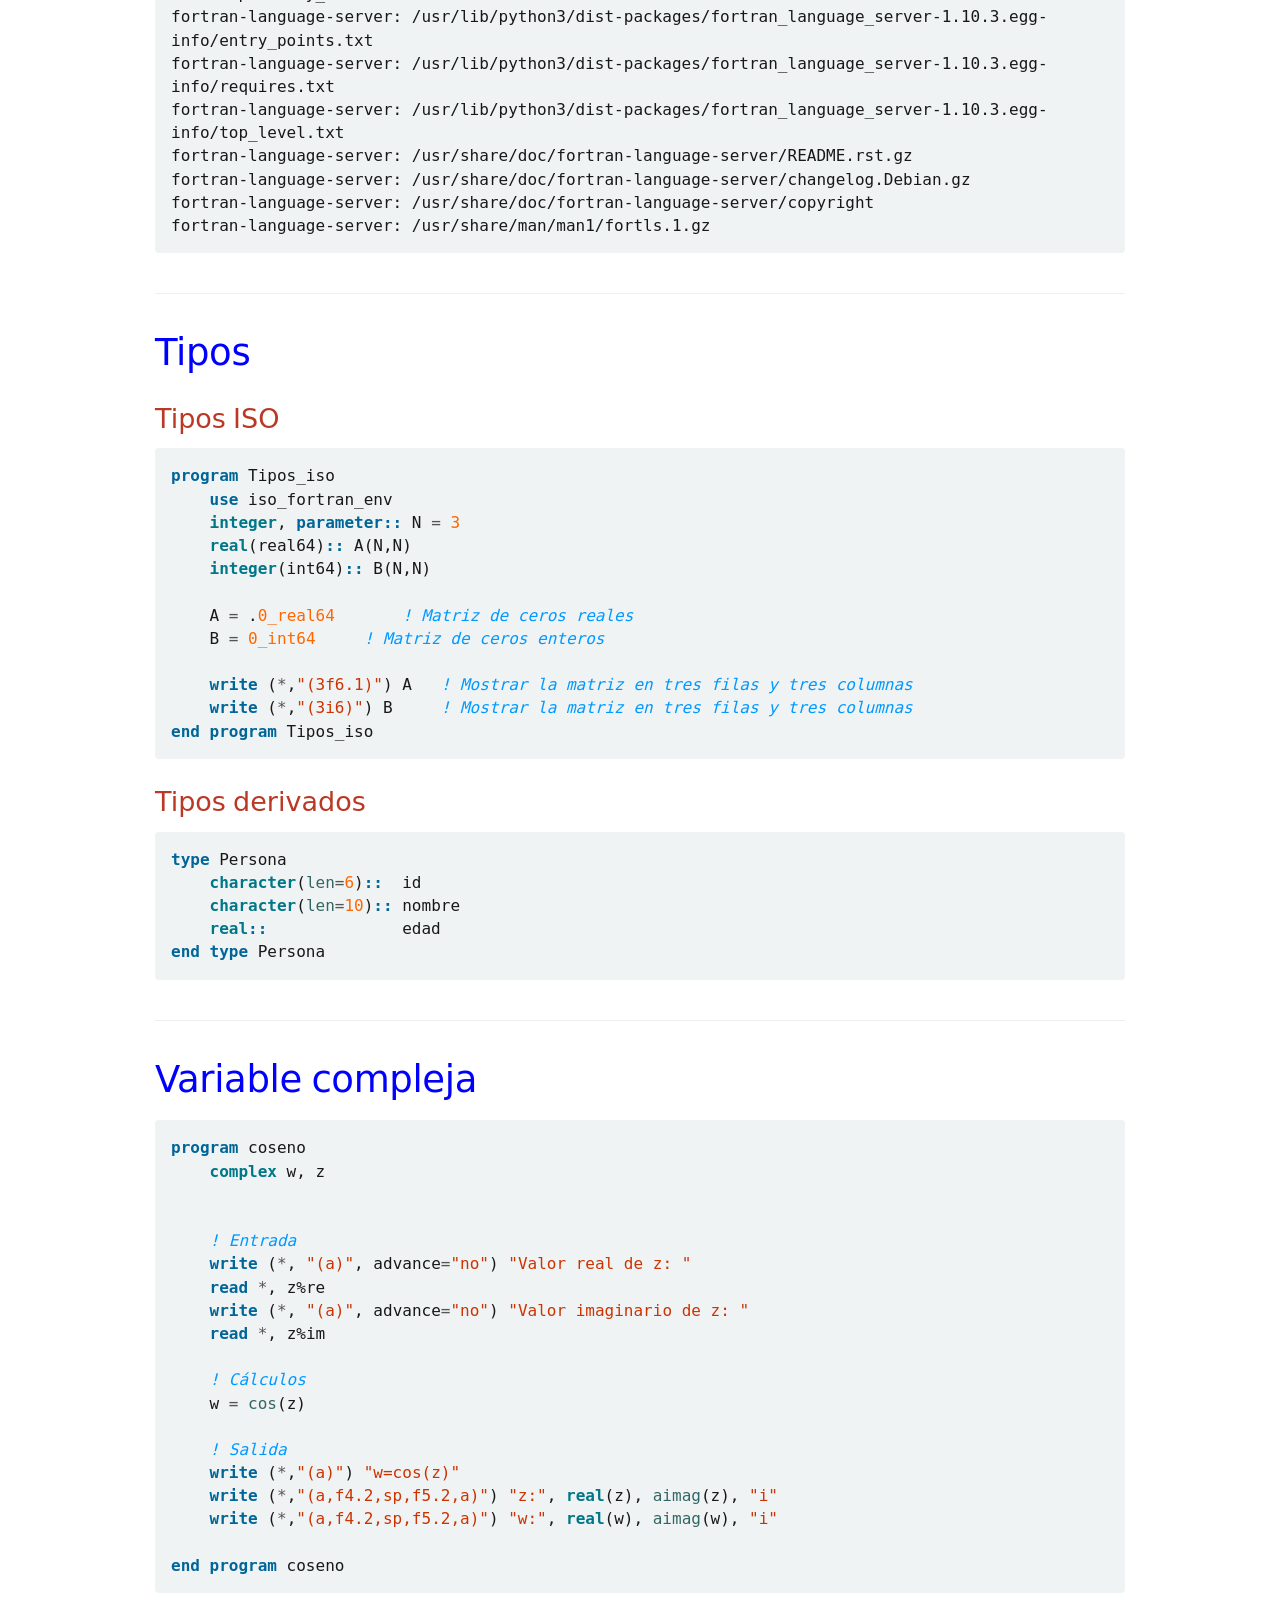
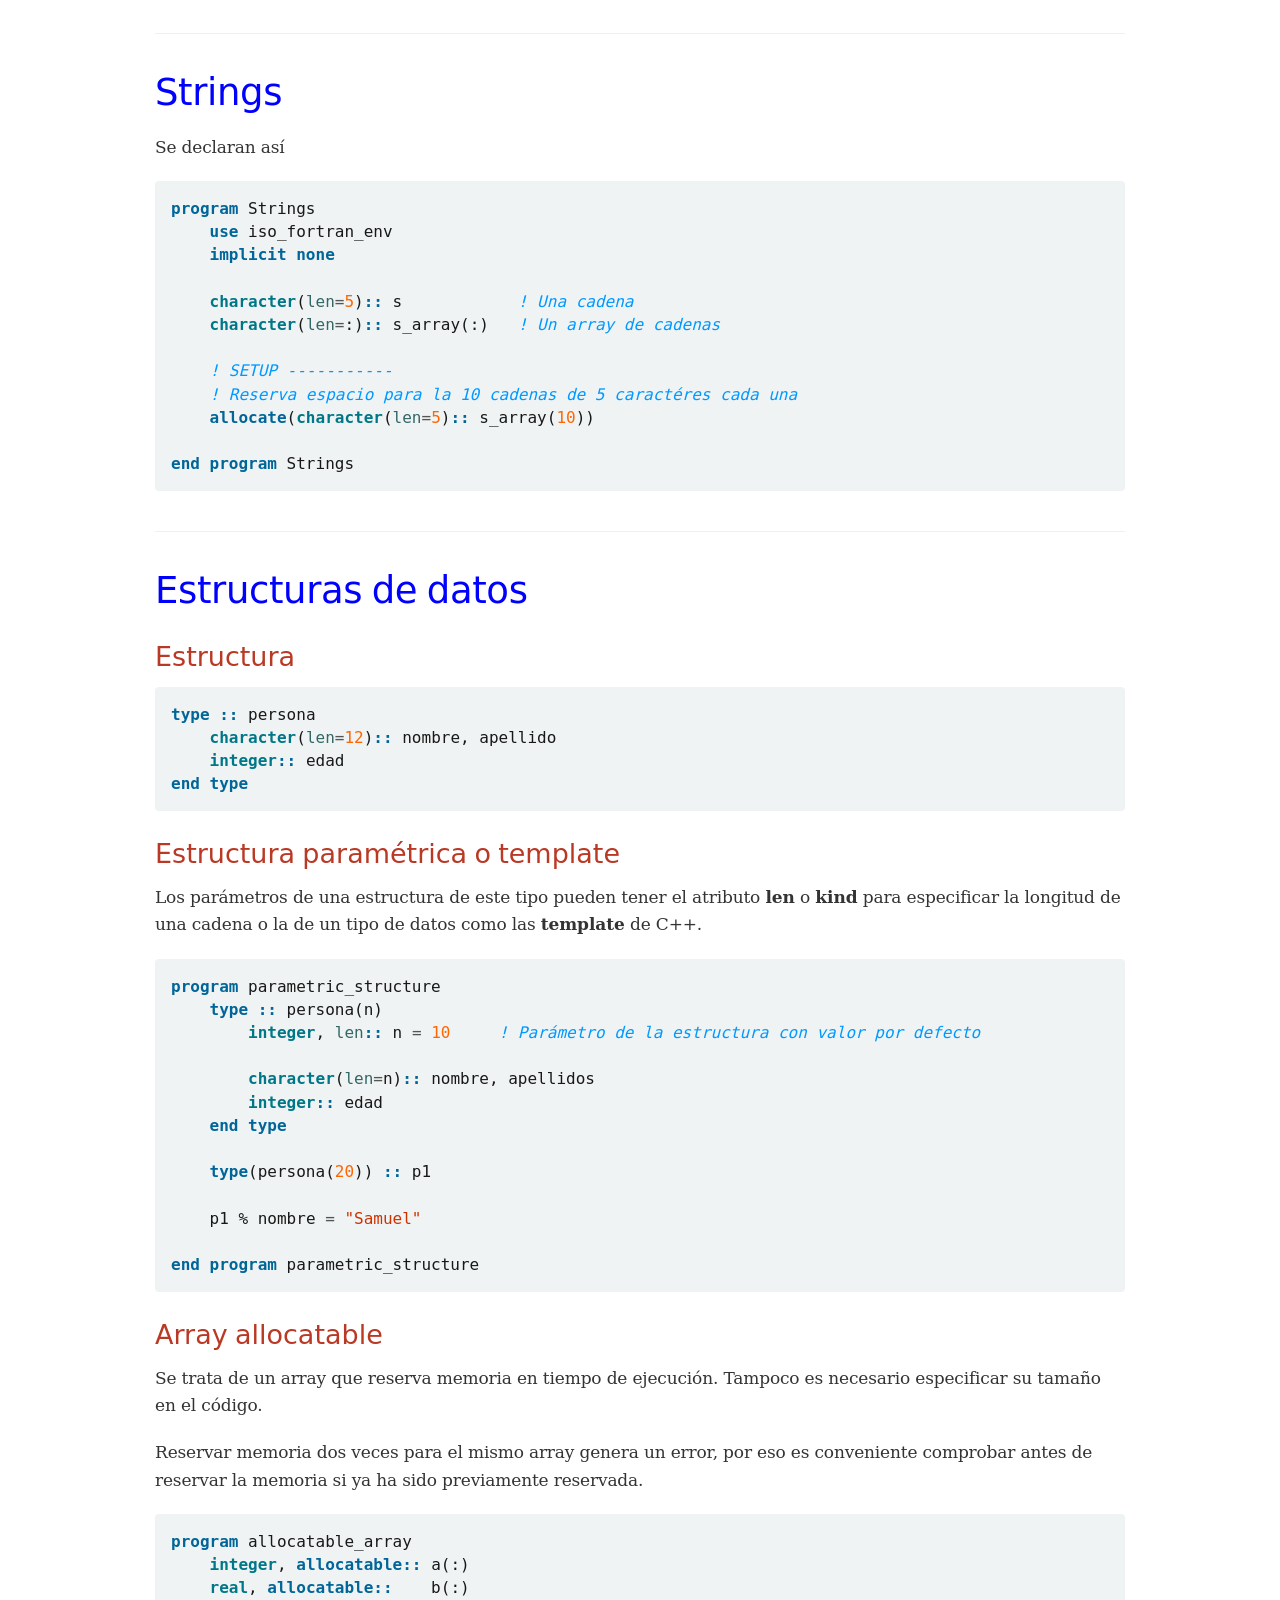
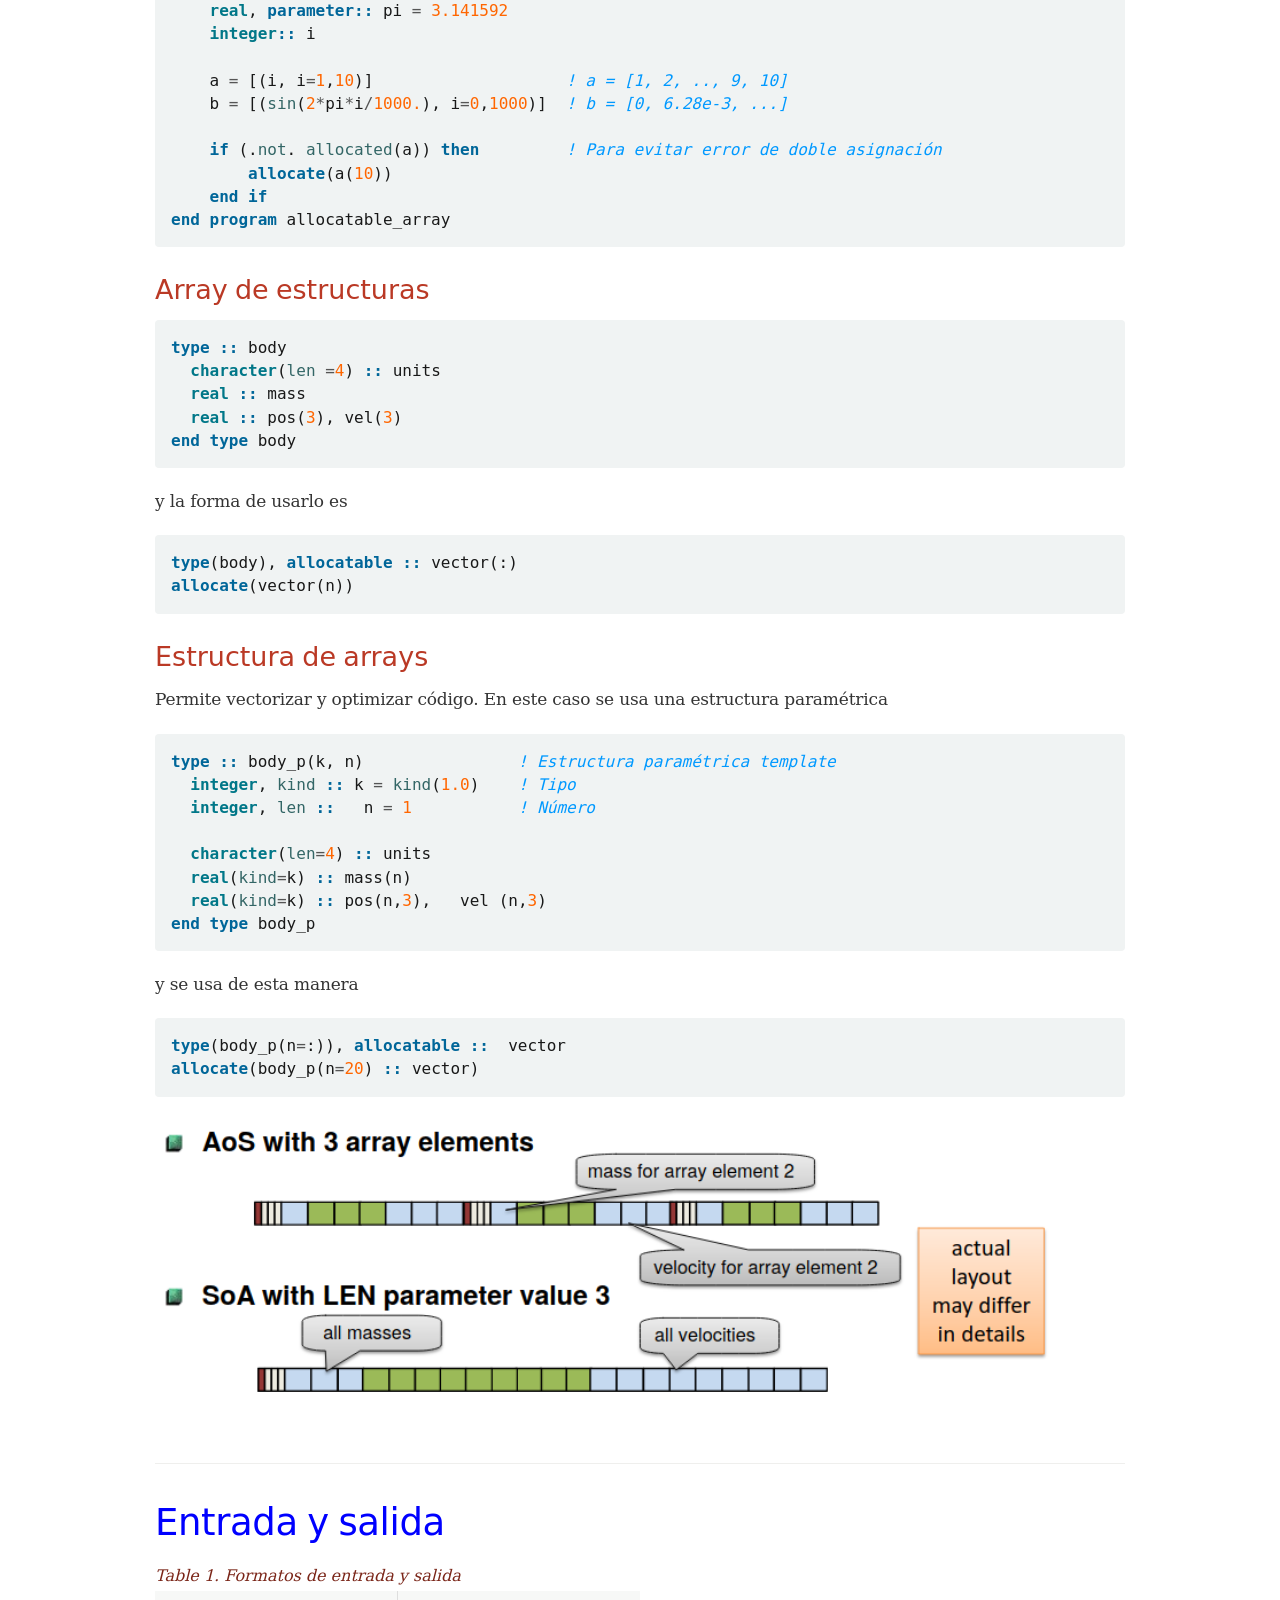
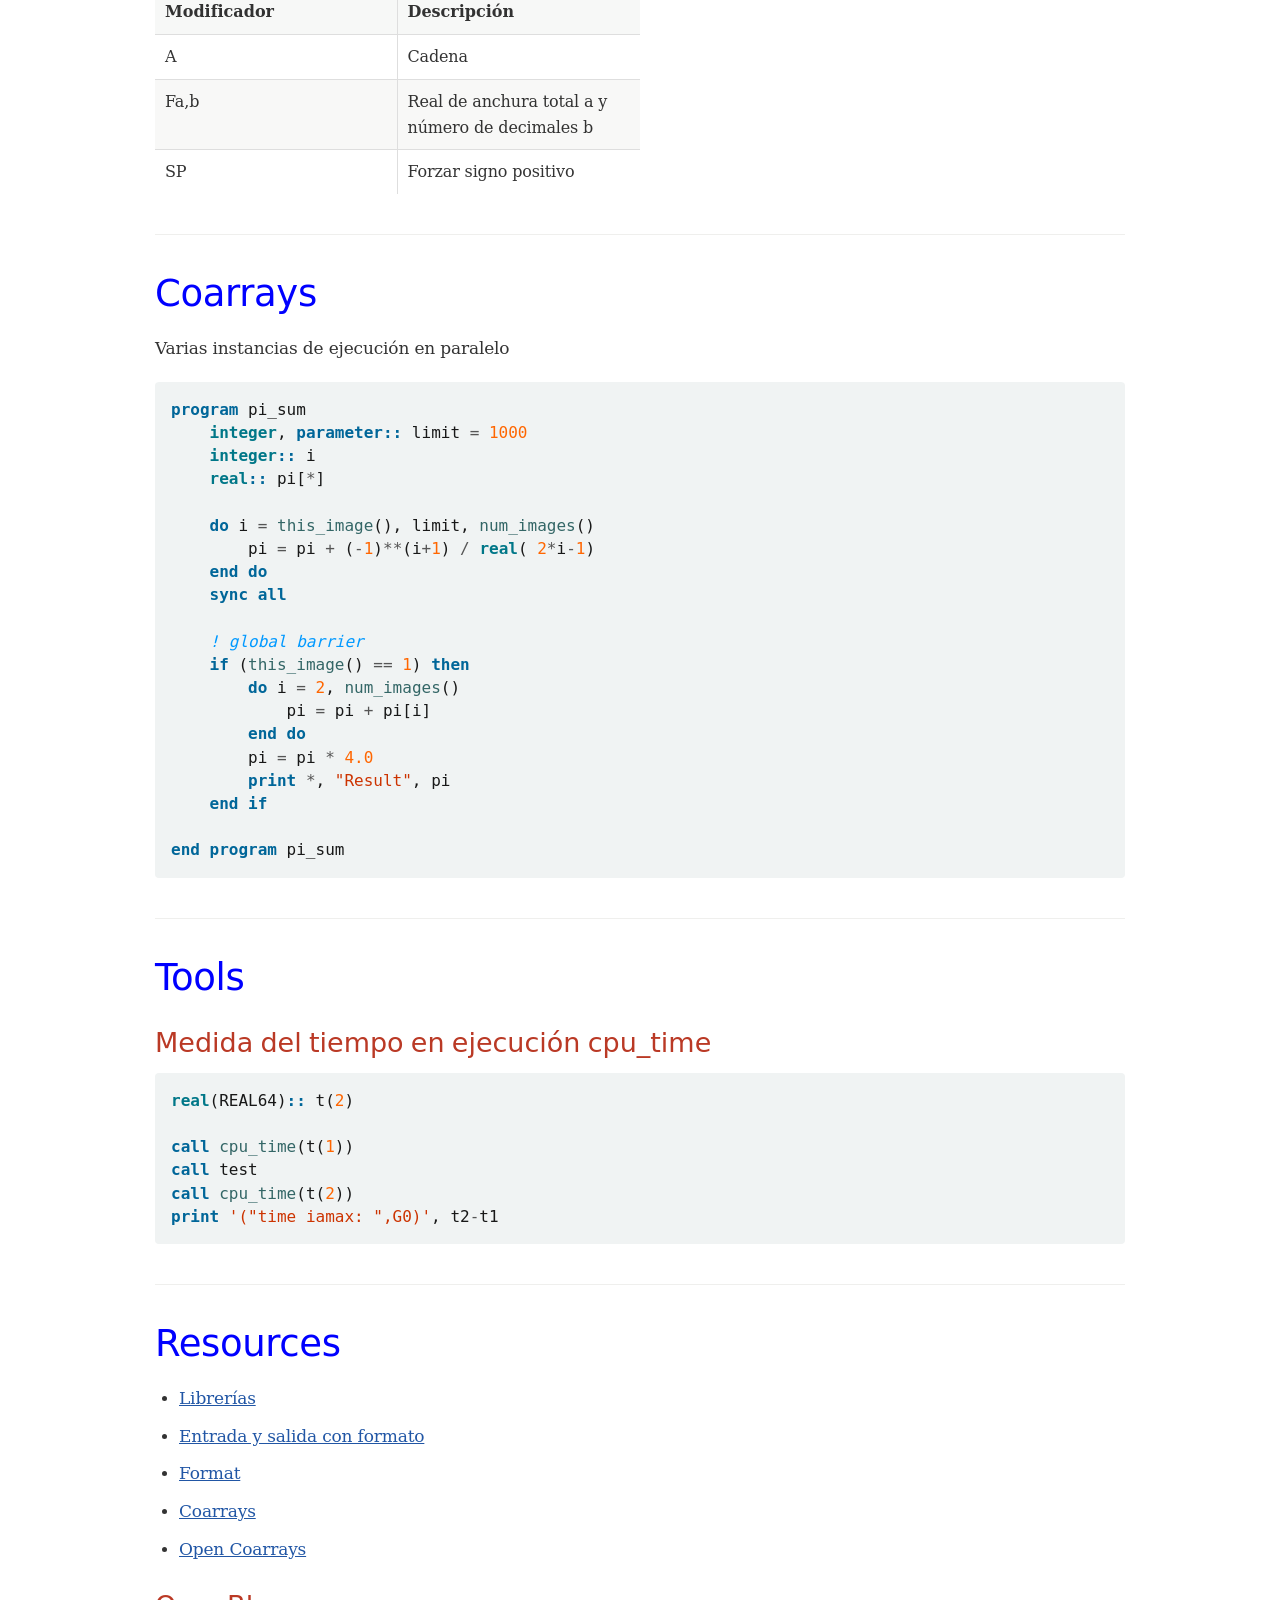
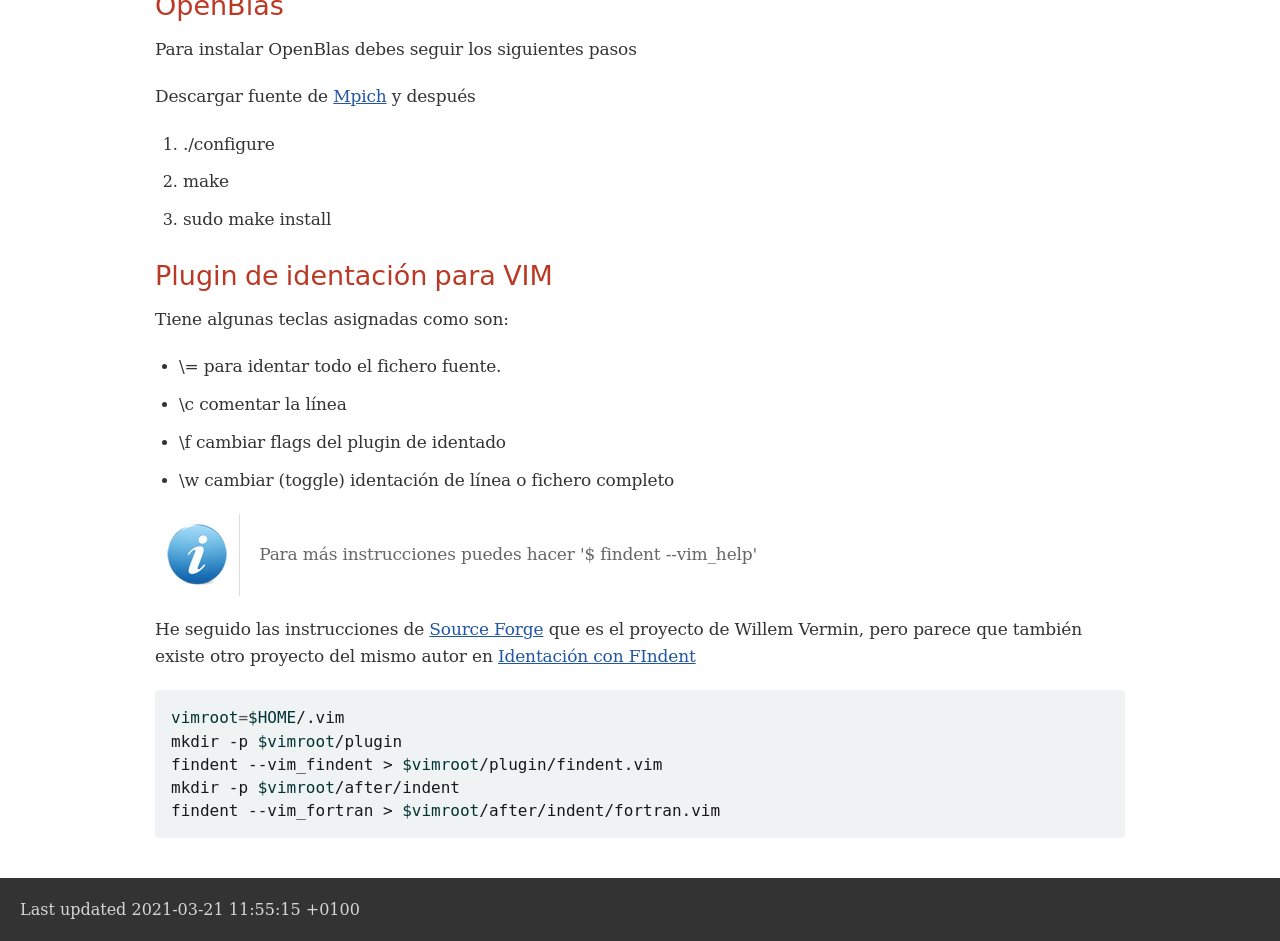
==== commit 484a3716: "Arrays dinámicos con un ejemplo" ====
--- a/doc/index.html
+++ b/doc/index.html
@@ -1738,6 +1738,7 @@
 <ul class="sectlevel2">
 <li><a href="#_estructura">Estructura</a></li>
 <li><a href="#_estructura_paramétrica_o_template">Estructura paramétrica o template</a></li>
+<li><a href="#_array_allocatable">Array allocatable</a></li>
 <li><a href="#_array_de_estructuras">Array de estructuras</a></li>
 <li><a href="#_estructura_de_arrays">Estructura de arrays</a></li>
 </ul>
@@ -2005,6 +2006,34 @@
     <span class="tok-n">p1</span> <span class="tok-p">%</span> <span class="tok-n">nombre</span> <span class="tok-o">=</span> <span class="tok-s2">&quot;Samuel&quot;</span>
 
 <span class="tok-k">end program </span><span class="tok-n">parametric_structure</span></code></pre>
+</div>
+</div>
+</div>
+<div class="sect2">
+<h3 id="_array_allocatable">Array allocatable</h3>
+<div class="paragraph">
+<p>Se trata de un array que reserva memoria en tiempo de ejecución. Tampoco es necesario especificar su
+tamaño en el código.</p>
+</div>
+<div class="paragraph">
+<p>Reservar memoria dos veces para el mismo array genera un error, por eso es conveniente comprobar
+antes de reservar la memoria si ya ha sido previamente reservada.</p>
+</div>
+<div class="listingblock">
+<div class="content">
+<pre class="pygments highlight"><code data-lang="fortran"><span></span><span class="tok-k">program </span><span class="tok-n">allocatable_array</span>
+    <span class="tok-kt">integer</span><span class="tok-p">,</span> <span class="tok-k">allocatable</span><span class="tok-kd">::</span> <span class="tok-n">a</span><span class="tok-p">(:)</span>
+    <span class="tok-kt">real</span><span class="tok-p">,</span> <span class="tok-k">allocatable</span><span class="tok-kd">::</span>    <span class="tok-n">b</span><span class="tok-p">(:)</span>
+    <span class="tok-kt">real</span><span class="tok-p">,</span> <span class="tok-k">parameter</span><span class="tok-kd">::</span> <span class="tok-n">pi</span> <span class="tok-o">=</span> <span class="tok-mf">3.141592</span>
+    <span class="tok-kt">integer</span><span class="tok-kd">::</span> <span class="tok-n">i</span>
+
+    <span class="tok-n">a</span> <span class="tok-o">=</span> <span class="tok-p">[(</span><span class="tok-n">i</span><span class="tok-p">,</span> <span class="tok-n">i</span><span class="tok-o">=</span><span class="tok-mi">1</span><span class="tok-p">,</span><span class="tok-mi">10</span><span class="tok-p">)]</span>                    <span class="tok-c">! a = [1, 2, .., 9, 10]</span>
+    <span class="tok-n">b</span> <span class="tok-o">=</span> <span class="tok-p">[(</span><span class="tok-nb">sin</span><span class="tok-p">(</span><span class="tok-mi">2</span><span class="tok-o">*</span><span class="tok-n">pi</span><span class="tok-o">*</span><span class="tok-n">i</span><span class="tok-o">/</span><span class="tok-mi">100</span><span class="tok-mf">0.</span><span class="tok-p">),</span> <span class="tok-n">i</span><span class="tok-o">=</span><span class="tok-mi">0</span><span class="tok-p">,</span><span class="tok-mi">1000</span><span class="tok-p">)]</span>  <span class="tok-c">! b = [0, 6.28e-3, ...]</span>
+
+    <span class="tok-k">if</span> <span class="tok-p">(.</span><span class="tok-nb">not</span><span class="tok-p">.</span> <span class="tok-nb">allocated</span><span class="tok-p">(</span><span class="tok-n">a</span><span class="tok-p">))</span> <span class="tok-k">then</span>         <span class="tok-c">! Para evitar error de doble asignación</span>
+        <span class="tok-k">allocate</span><span class="tok-p">(</span><span class="tok-n">a</span><span class="tok-p">(</span><span class="tok-mi">10</span><span class="tok-p">))</span>
+    <span class="tok-k">end if</span>
+<span class="tok-k">end program </span><span class="tok-n">allocatable_array</span></code></pre>
 </div>
 </div>
 </div>
